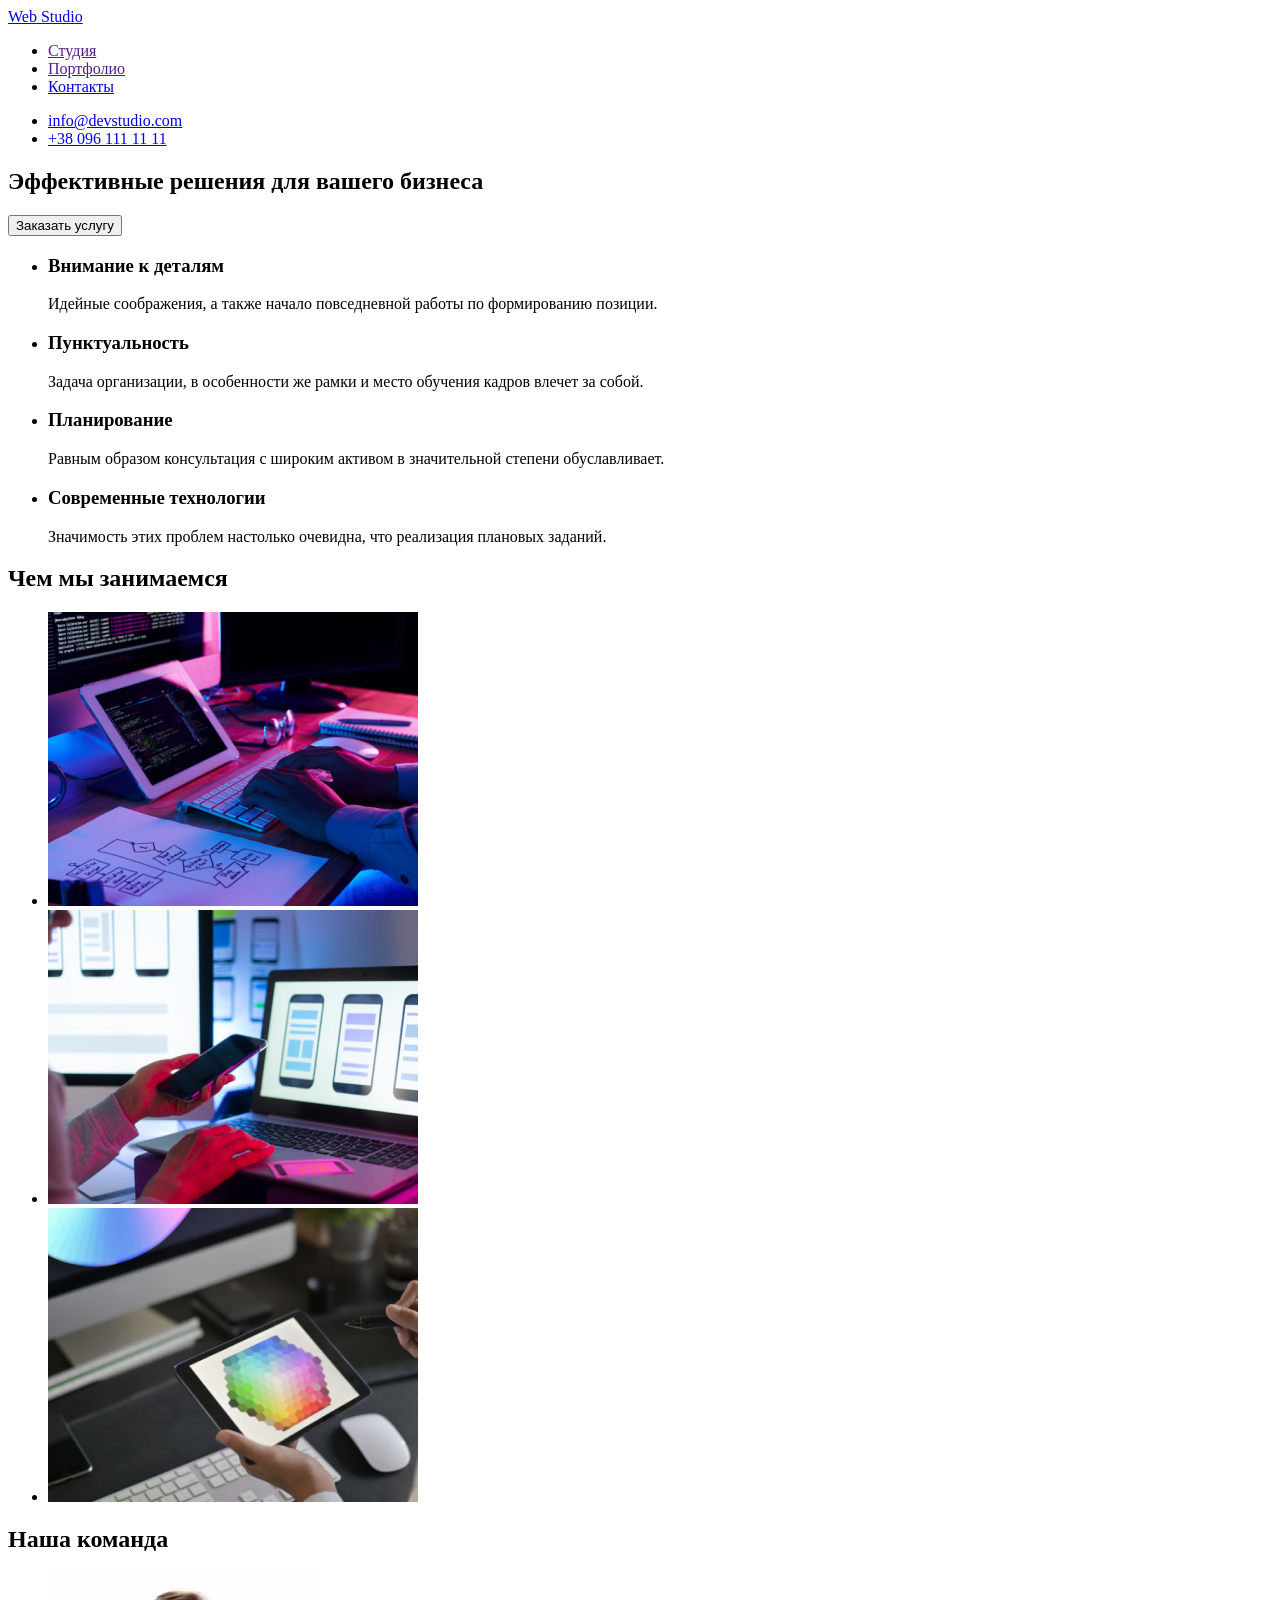
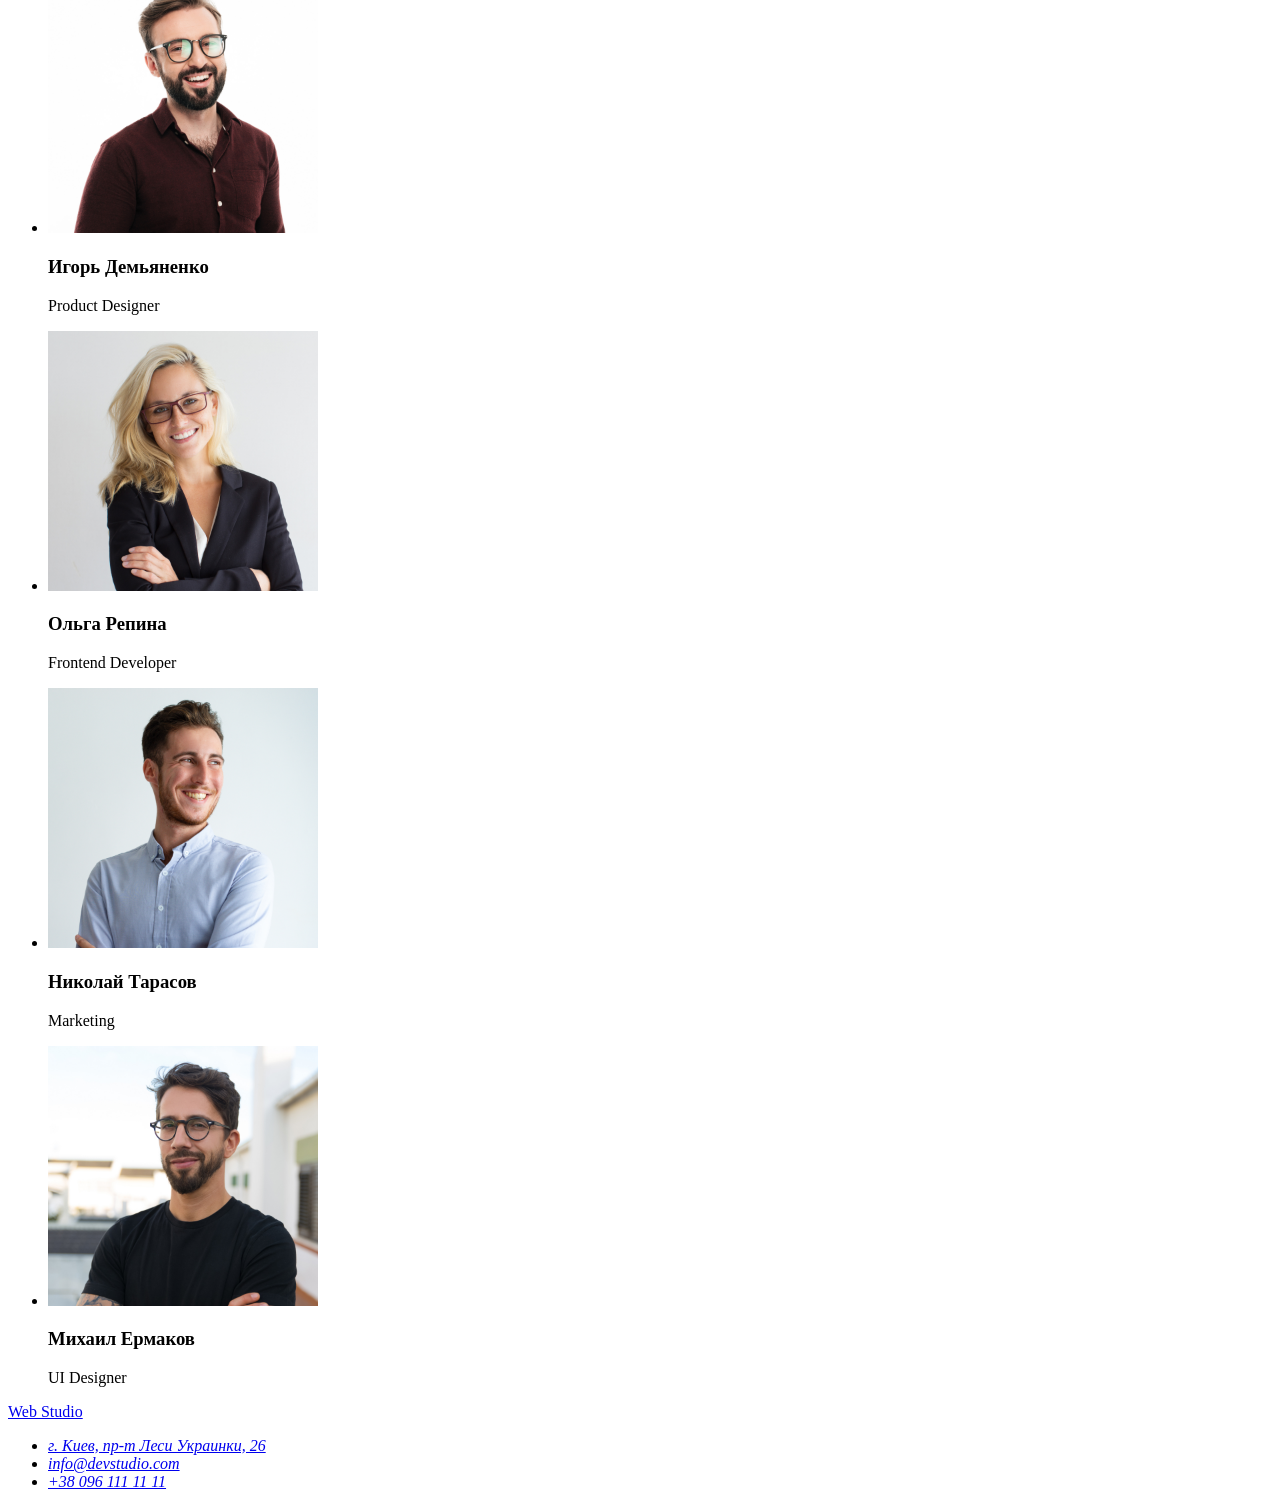
==== index.html @ 14803bd7 "копия дз 1" ====
<!DOCTYPE html>
<html lang="ru">
  <head>
    <meta charset="UTF-8" />
    <meta name="viewport" content="width=device-width, initial-scale=1.0" />
    <title>Web Studio - Портфолио</title>
  </head>

  <body>
    <header>
      <nav>
        <a href="/">Web Studio</a>
        <ul>
          <li><a href="">Студия</a></li>
          <li><a href="">Портфолио</a></li>
          <li><a href="#contacts">Контакты</a></li>
        </ul>
      </nav>
      <ul>
        <li>
          <a href="mailto:info@devstudio.com">info@devstudio.com</a>
        </li>
        <li>
          <a href="tel:+380961111111">+38 096 111 11 11</a>
        </li>
      </ul>
    </header>

    <!-- Hero -->
    <section>
      <h1>Эффективные решения для вашего бизнеса</h1>
      <button type="button">Заказать услугу</button>
    </section>

    <main>
      <!-- Особенности -->
      <section>
        <h2 hidden>Наши особенности</h2>
        <ul>
          <li>
            <h3>Внимание к деталям</h3>
            <p>
              Идейные соображения, а также начало повседневной работы по
              формированию позиции.
            </p>
          </li>
          <li>
            <h3>Пунктуальность</h3>
            <p>
              Задача организации, в особенности же рамки и место обучения кадров
              влечет за собой.
            </p>
          </li>
          <li>
            <h3>Планирование</h3>
            <p>
              Равным образом консультация с широким активом в значительной
              степени обуславливает.
            </p>
          </li>
          <li>
            <h3>Современные технологии</h3>
            <p>
              Значимость этих проблем настолько очевидна, что реализация
              плановых заданий.
            </p>
          </li>
        </ul>
      </section>

      <!-- Чем мы занимаемся -->
      <section>
        <h2>Чем мы занимаемся</h2>
        <ul>
          <li>
            <img
              src="./images/doing-1.jpg"
              alt="Десктопные приложения"
              width="370"
            />
          </li>
          <li>
            <img
              src="./images/doing-2.jpg"
              alt="Мобильные приложения"
              width="370"
            />
          </li>
          <li>
            <img
              src="./images/doing-3.jpg"
              alt="Дизайнерские решения"
              width="370"
            />
          </li>
        </ul>
      </section>

      <!-- Наша команда -->
      <section>
        <h2>Наша команда</h2>
        <ul>
          <li>
            <img src="./images/team-1.jpg" alt="Игорь Демьяненко" width="270" />
            <h3>Игорь Демьяненко</h3>
            <p lang="en">Product Designer</p>
          </li>
          <li>
            <img src="./images/team-2.jpg" alt="Ольга Репина" width="270" />
            <h3>Ольга Репина</h3>
            <p lang="en">Frontend Developer</p>
          </li>
          <li>
            <img src="./images/team-3.jpg" alt="Николай Тарасов" width="270" />
            <h3>Николай Тарасов</h3>
            <p lang="en">Marketing</p>
          </li>
          <li>
            <img src="./images/team-4.jpg" alt="Михаил Ермаков" width="270" />
            <h3>Михаил Ермаков</h3>
            <p lang="en">UI Designer</p>
          </li>
        </ul>
      </section>
    </main>
    <footer>
      <a href="/">Web Studio</a>
      <address>
        <ul id="contacts">
          <li>
            <a
              href="https://goo.gl/maps/qBE7ooubw7qFrzVp9"
              target="_blank"
              rel="nofollow noreferrer"
              >г. Киев, пр-т Леси Украинки, 26</a
            >
          </li>
          <li><a href="mailto:info@devstudio.com">info@devstudio.com</a></li>
          <li><a href="tel:+380961111111">+38 096 111 11 11</a></li>
        </ul>
      </address>
    </footer>
  </body>
</html>
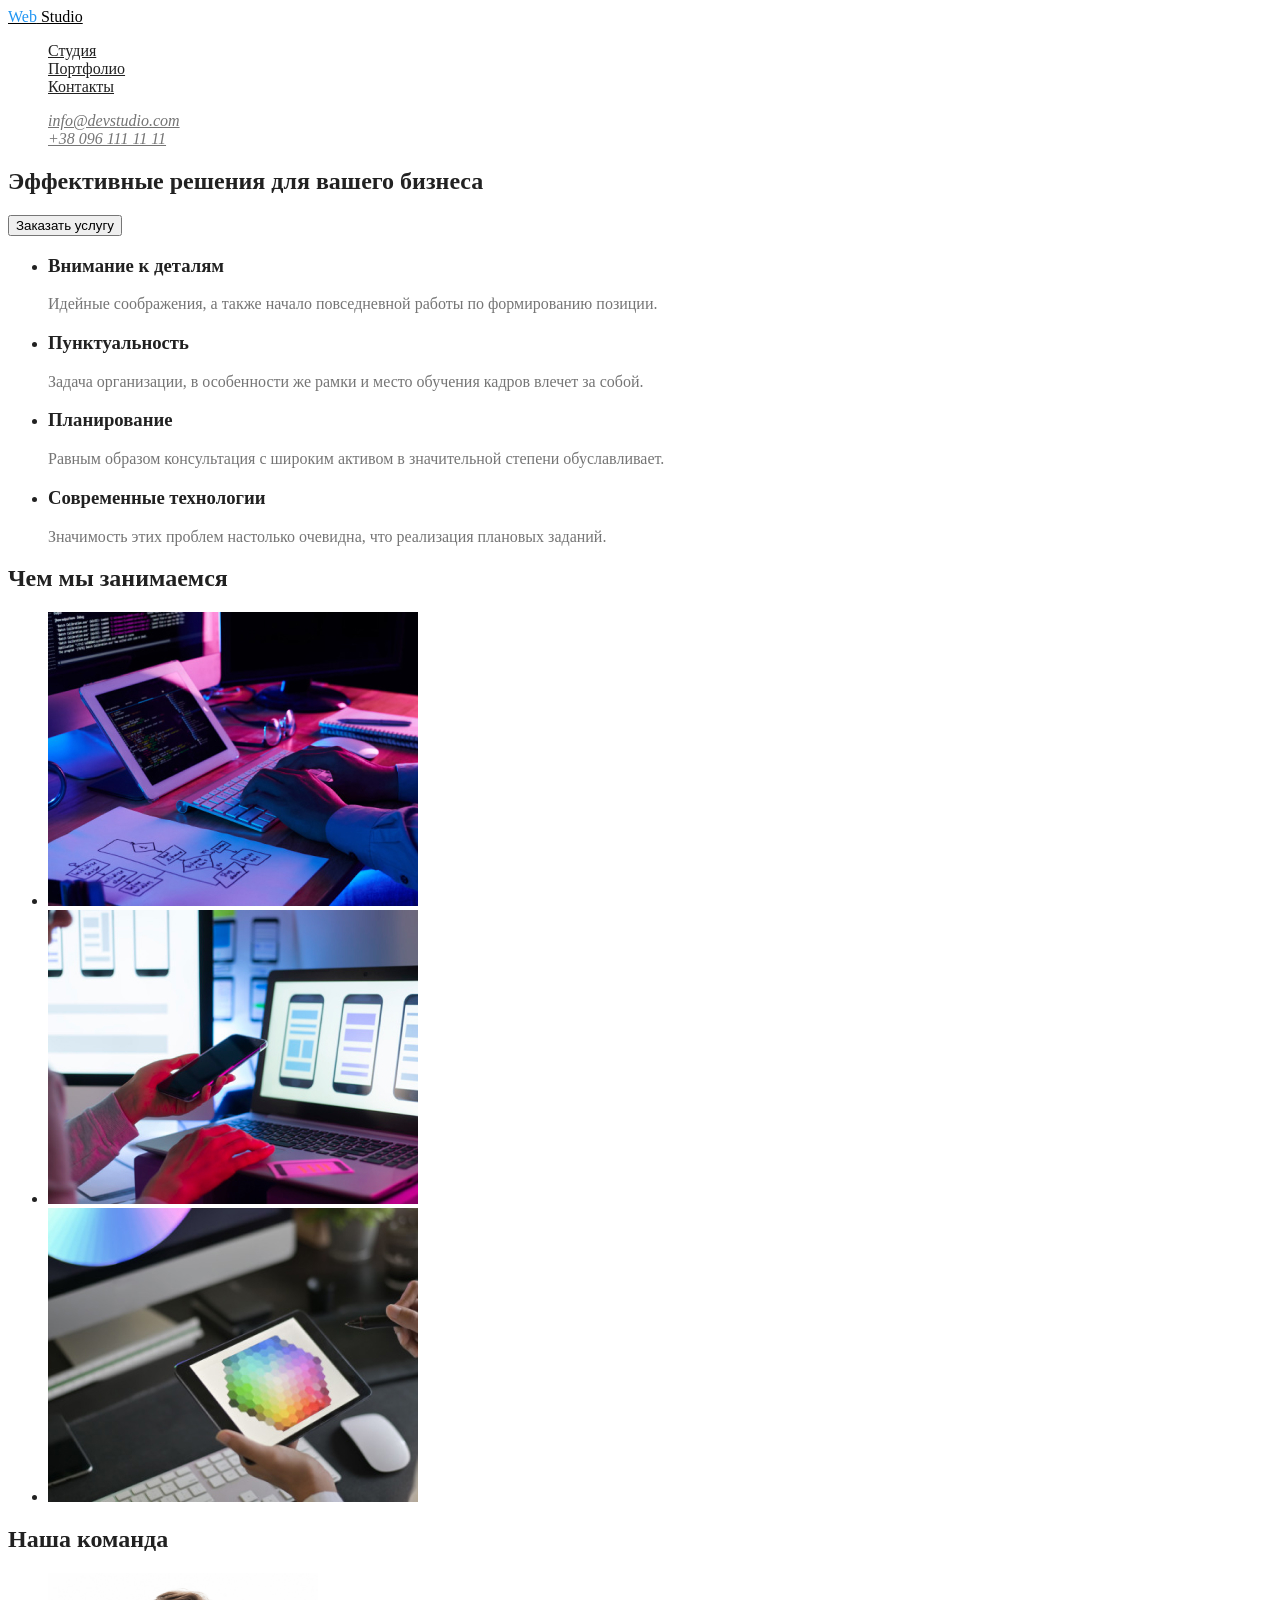
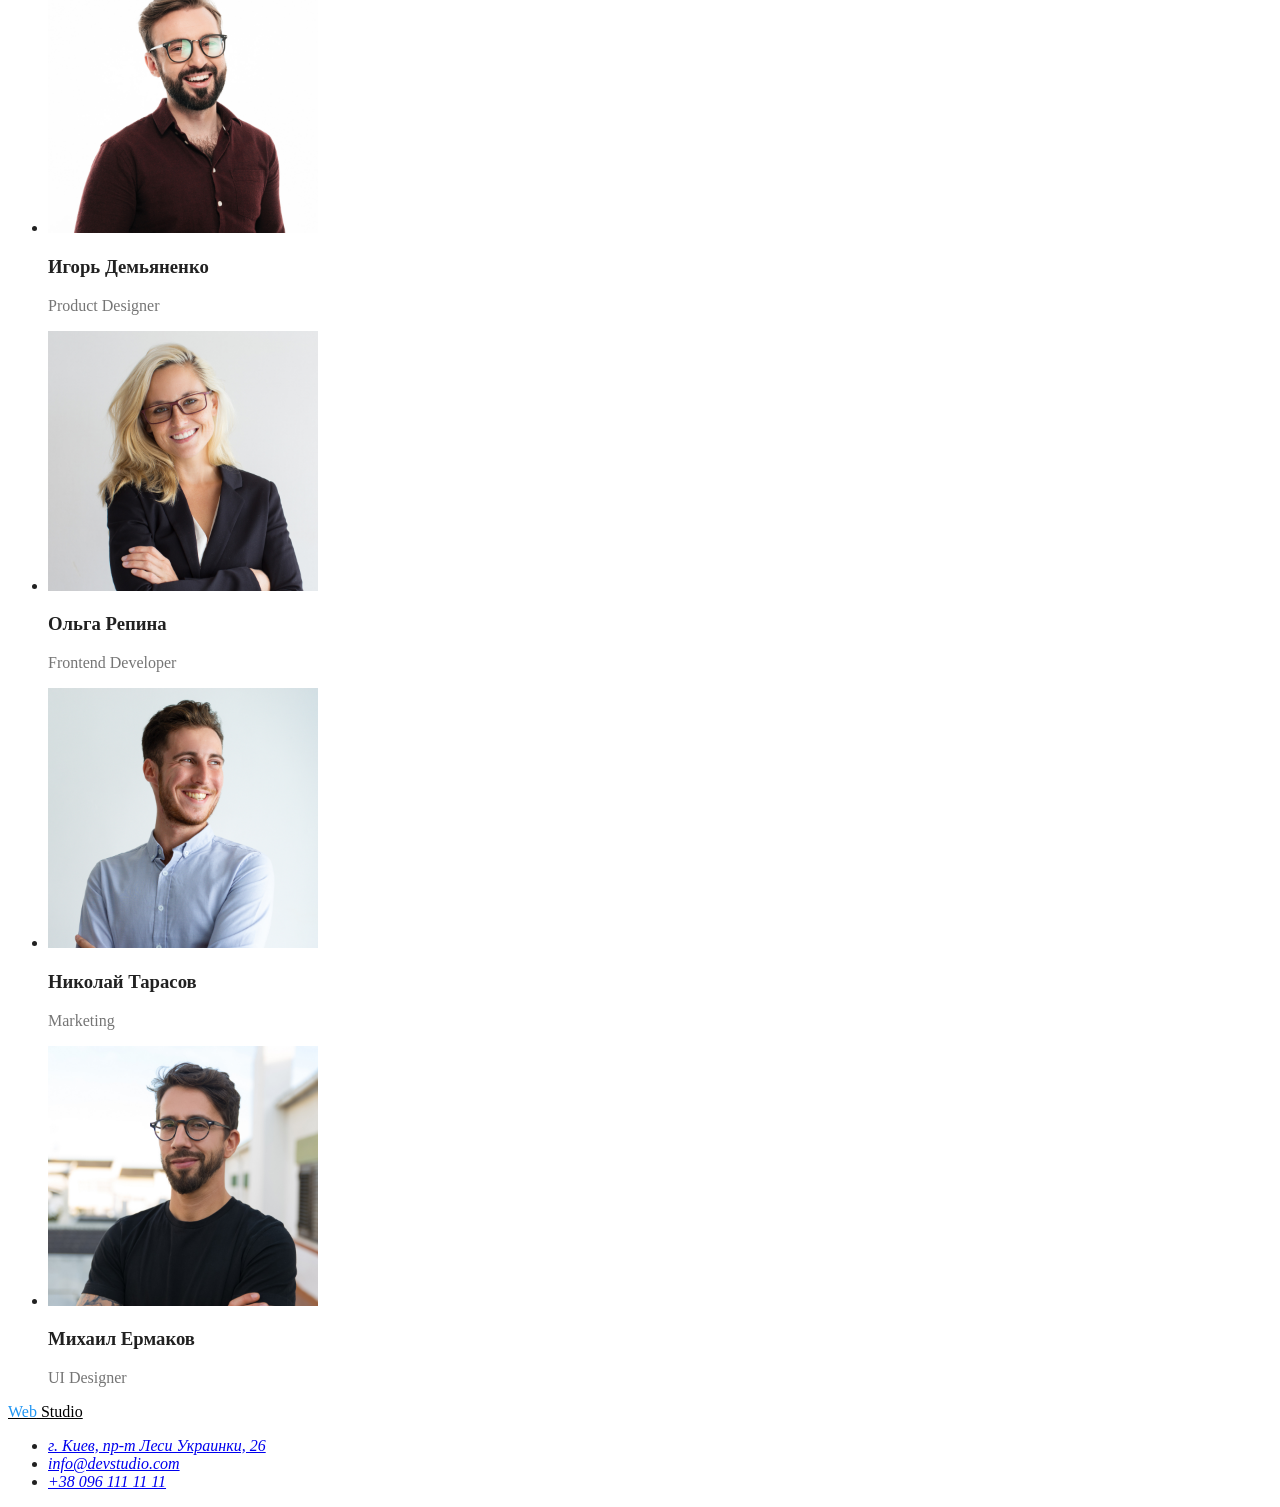
==== commit 93bc1ee7: "добавил изображения, стили, стилизовал цвета" ====
--- a/index.html
+++ b/index.html
@@ -4,26 +4,29 @@
     <meta charset="UTF-8" />
     <meta name="viewport" content="width=device-width, initial-scale=1.0" />
     <title>Web Studio - Портфолио</title>
+    <link rel="stylesheet" href="./css/styles.css">
   </head>
 
   <body>
     <header>
-      <nav>
-        <a href="/">Web Studio</a>
-        <ul>
-          <li><a href="">Студия</a></li>
-          <li><a href="">Портфолио</a></li>
-          <li><a href="#contacts">Контакты</a></li>
+      <nav class="site-nav">
+        <a href="./index.html" class="logo-link"><span>Web</span> Studio</a>
+        <ul class="site-nav-list list">
+          <li><a href="./index.html" class="link">Студия</a></li>
+          <li><a href="./portfolio.html" class="link">Портфолио</a></li>
+          <li><a href="#contacts" class="link">Контакты</a></li>
         </ul>
       </nav>
-      <ul>
-        <li>
-          <a href="mailto:info@devstudio.com">info@devstudio.com</a>
-        </li>
-        <li>
-          <a href="tel:+380961111111">+38 096 111 11 11</a>
-        </li>
-      </ul>
+      <address class="addr-nav">
+        <ul class="addr-nav-list list">
+          <li>
+            <a href="mailto:info@devstudio.com" class="link">info@devstudio.com</a>
+          </li>
+          <li>
+            <a href="tel:+380961111111" class="link">+38 096 111 11 11</a>
+          </li>
+        </ul>
+      </address>
     </header>
 
     <!-- Hero -->
@@ -39,28 +42,28 @@
         <ul>
           <li>
             <h3>Внимание к деталям</h3>
-            <p>
+            <p class="item-text">
               Идейные соображения, а также начало повседневной работы по
               формированию позиции.
             </p>
           </li>
           <li>
             <h3>Пунктуальность</h3>
-            <p>
+            <p class="item-text">
               Задача организации, в особенности же рамки и место обучения кадров
               влечет за собой.
             </p>
           </li>
           <li>
             <h3>Планирование</h3>
-            <p>
+            <p class="item-text">
               Равным образом консультация с широким активом в значительной
               степени обуславливает.
             </p>
           </li>
           <li>
             <h3>Современные технологии</h3>
-            <p>
+            <p class="item-text">
               Значимость этих проблем настолько очевидна, что реализация
               плановых заданий.
             </p>
@@ -103,28 +106,28 @@
           <li>
             <img src="./images/team-1.jpg" alt="Игорь Демьяненко" width="270" />
             <h3>Игорь Демьяненко</h3>
-            <p lang="en">Product Designer</p>
+            <p lang="en" class="item-text">Product Designer</p>
           </li>
           <li>
             <img src="./images/team-2.jpg" alt="Ольга Репина" width="270" />
             <h3>Ольга Репина</h3>
-            <p lang="en">Frontend Developer</p>
+            <p lang="en" class="item-text">Frontend Developer</p>
           </li>
           <li>
             <img src="./images/team-3.jpg" alt="Николай Тарасов" width="270" />
             <h3>Николай Тарасов</h3>
-            <p lang="en">Marketing</p>
+            <p lang="en" class="item-text">Marketing</p>
           </li>
           <li>
             <img src="./images/team-4.jpg" alt="Михаил Ермаков" width="270" />
             <h3>Михаил Ермаков</h3>
-            <p lang="en">UI Designer</p>
+            <p lang="en" class="item-text">UI Designer</p>
           </li>
         </ul>
       </section>
     </main>
-    <footer>
-      <a href="/">Web Studio</a>
+    <footer class="footer">
+      <a href="./index.html" class="logo-link"><span>Web</span> Studio</a>
       <address>
         <ul id="contacts">
           <li>
--- a/css/styles.css
+++ b/css/styles.css
@@ -0,0 +1,42 @@
+body {
+  color: #212121;
+  background-color: #ffffff;
+}
+
+.list {
+  list-style: none;
+}
+
+.logo-link {
+  color: #000000;
+}
+
+.logo-link > span {
+  color: #2196f3;
+}
+
+.site-nav-list .link {
+  color: #212121;
+}
+
+.addr-nav-list .link {
+  color: #757575;
+}
+
+.site-nav-list .link:hover,
+.site-nav-list .link:focus,
+.addr-nav-list .link:hover,
+.addr-nav-list .link:focus {
+  color: #2196f3;
+}
+
+.item-text {
+  color: #757575;
+}
+
+/* primary color: #212121; */
+/* secondary color: #757575; */
+/* hover color: #2196F3; */
+/* body background-color: #ffffff */
+/* footer, hero background-color: #2F303A; */
+/* team, button background: #F5F4FA; */
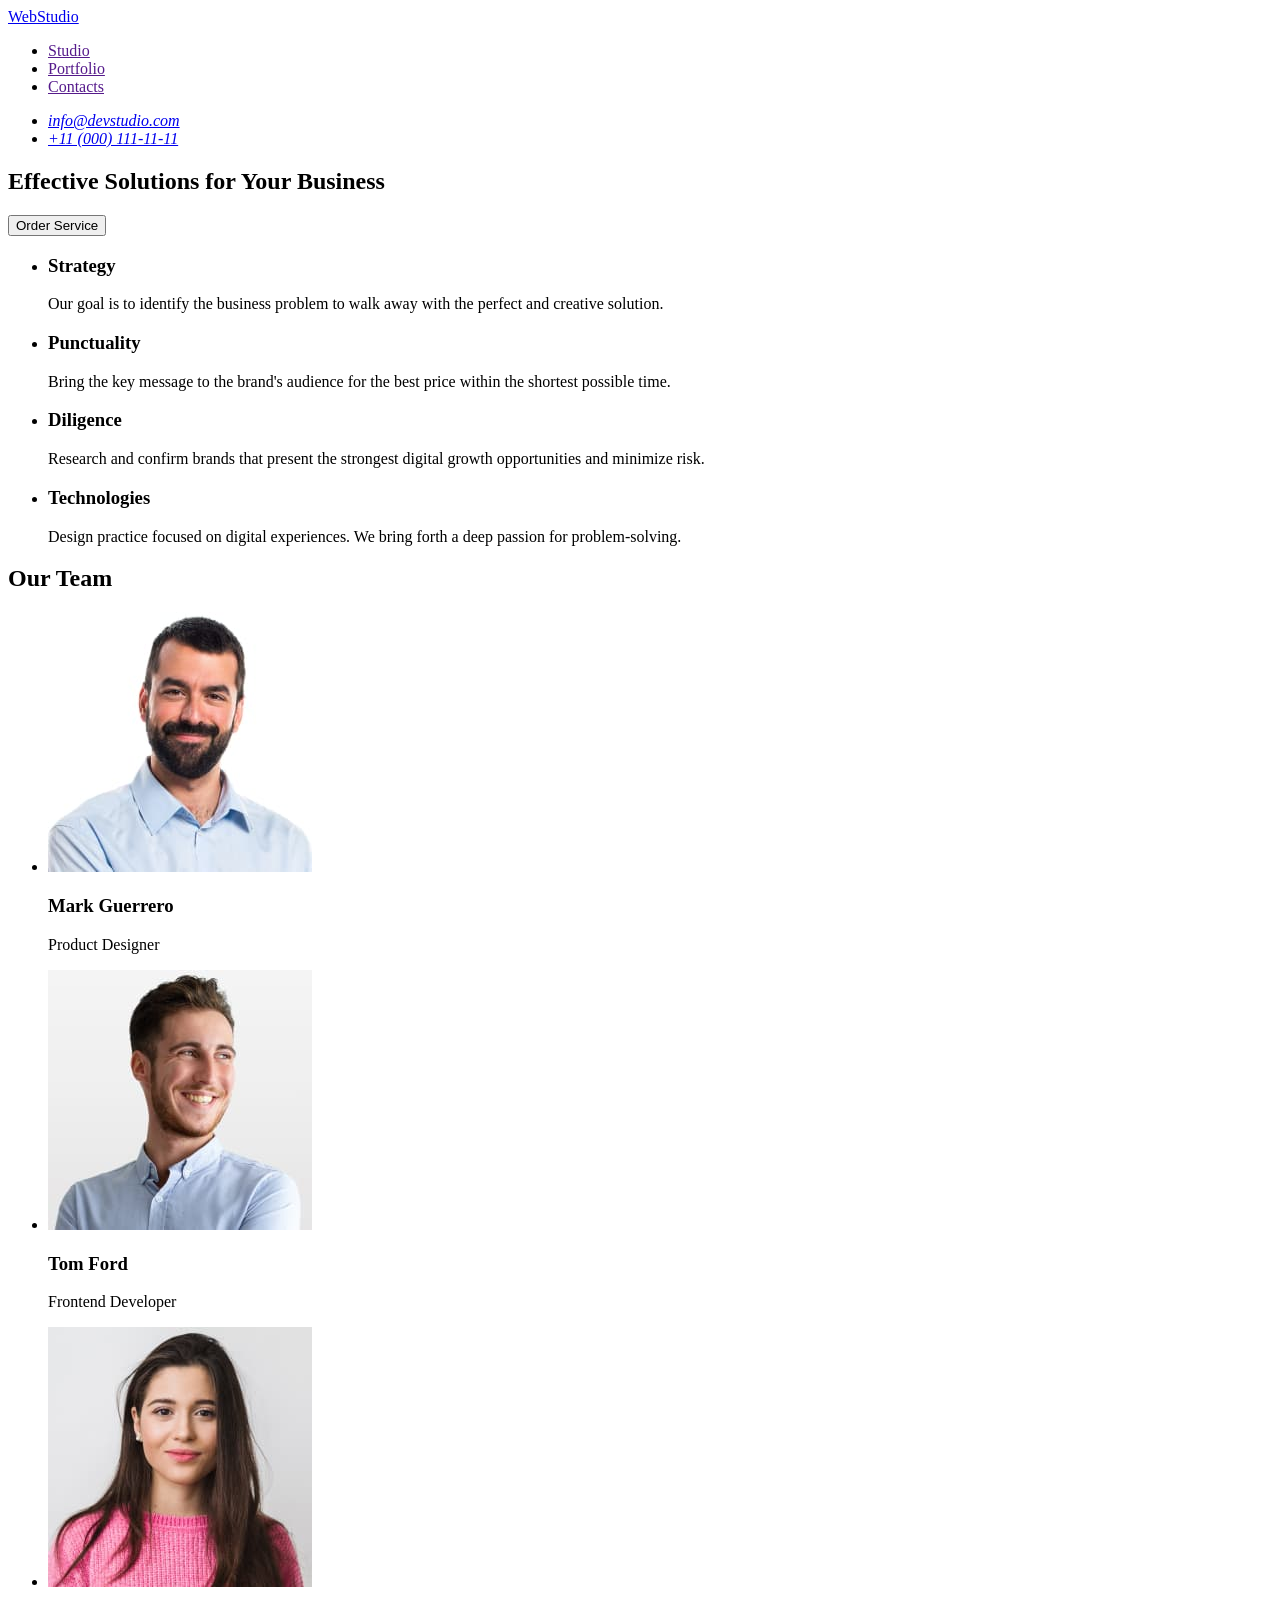
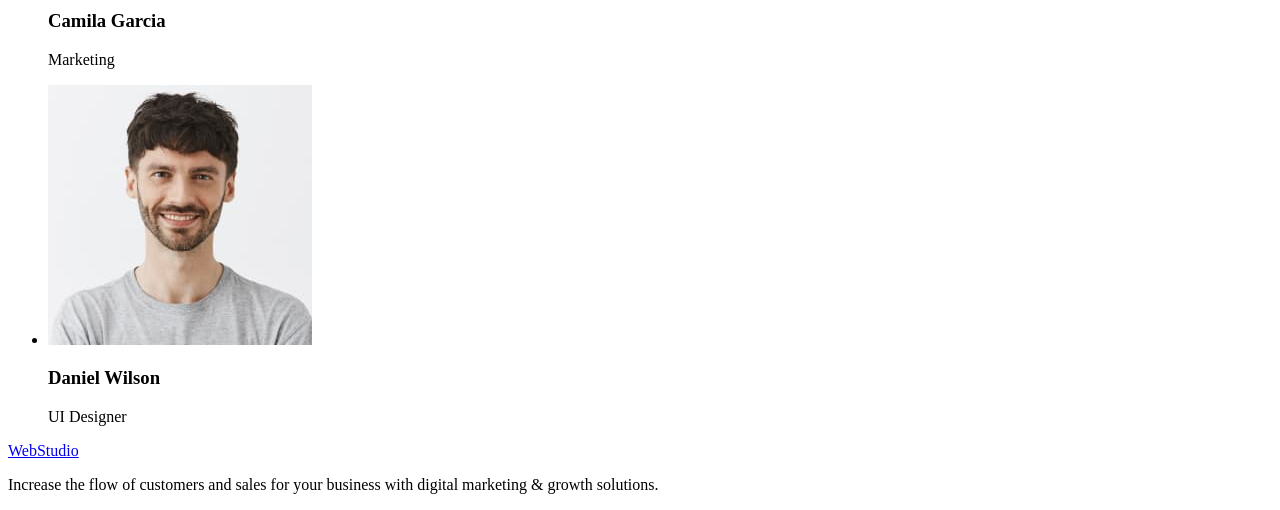
==== commit 85e23f9f: "Initial commit" ====
--- a/index.html
+++ b/index.html
@@ -1,147 +1,129 @@
 <!DOCTYPE html>
-<html lang="ru">
+<html lang="en">
   <head>
     <meta charset="UTF-8" />
+    <meta http-equiv="X-UA-Compatible" content="IE=edge" />
     <meta name="viewport" content="width=device-width, initial-scale=1.0" />
-    <title>Web Studio - Портфолио</title>
-    <link rel="stylesheet" href="./css/styles.css">
+    <title>Document</title>
   </head>
-
   <body>
+    <!-- HEADER -->
     <header>
-      <nav class="site-nav">
-        <a href="./index.html" class="logo-link"><span>Web</span> Studio</a>
-        <ul class="site-nav-list list">
-          <li><a href="./index.html" class="link">Студия</a></li>
-          <li><a href="./portfolio.html" class="link">Портфолио</a></li>
-          <li><a href="#contacts" class="link">Контакты</a></li>
+      <nav>
+        <a href="./index.html">WebStudio</a>
+        <ul>
+          <li>
+            <a href="">Studio</a>
+          </li>
+          <li>
+            <a href="">Portfolio</a>
+          </li>
+          <li>
+            <a href="">Contacts</a>
+          </li>
         </ul>
       </nav>
-      <address class="addr-nav">
-        <ul class="addr-nav-list list">
-          <li>
-            <a href="mailto:info@devstudio.com" class="link">info@devstudio.com</a>
-          </li>
-          <li>
-            <a href="tel:+380961111111" class="link">+38 096 111 11 11</a>
-          </li>
+      <address>
+        <ul>
+          <li><a href="mailto:info@devstudio.com">info@devstudio.com</a></li>
+          <li><a href="tel:+110001111111">+11 (000) 111-11-11</a></li>
         </ul>
       </address>
     </header>
-
-    <!-- Hero -->
-    <section>
-      <h1>Эффективные решения для вашего бизнеса</h1>
-      <button type="button">Заказать услугу</button>
-    </section>
-
+    <!-- MAIN -->
     <main>
-      <!-- Особенности -->
-      <section>
-        <h2 hidden>Наши особенности</h2>
+      <!-- Hero section  -->
+      <section class="hero">
+        <h1>Effective Solutions for Your Business</h1>
+        <button type="button">Order Service</button>
+      </section>
+      <!--   Features section  -->
+      <section class="features">
+        <h2 style="display: none">Our Features</h2>
         <ul>
           <li>
-            <h3>Внимание к деталям</h3>
-            <p class="item-text">
-              Идейные соображения, а также начало повседневной работы по
-              формированию позиции.
+            <h3>Strategy</h3>
+            <p>
+              Our goal is to identify the business problem to walk away with the
+              perfect and creative solution.
             </p>
           </li>
           <li>
-            <h3>Пунктуальность</h3>
-            <p class="item-text">
-              Задача организации, в особенности же рамки и место обучения кадров
-              влечет за собой.
+            <h3>Punctuality</h3>
+            <p>
+              Bring the key message to the brand's audience for the best price
+              within the shortest possible time.
             </p>
           </li>
           <li>
-            <h3>Планирование</h3>
-            <p class="item-text">
-              Равным образом консультация с широким активом в значительной
-              степени обуславливает.
+            <h3>Diligence</h3>
+            <p>
+              Research and confirm brands that present the strongest digital
+              growth opportunities and minimize risk.
             </p>
           </li>
           <li>
-            <h3>Современные технологии</h3>
-            <p class="item-text">
-              Значимость этих проблем настолько очевидна, что реализация
-              плановых заданий.
+            <h3>Technologies</h3>
+            <p>
+              Design practice focused on digital experiences. We bring forth a
+              deep passion for problem-solving.
             </p>
           </li>
         </ul>
       </section>
-
-      <!-- Чем мы занимаемся -->
-      <section>
-        <h2>Чем мы занимаемся</h2>
+      <!--  Our team section -->
+      <section class="team">
+        <h2>Our Team</h2>
         <ul>
           <li>
             <img
-              src="./images/doing-1.jpg"
-              alt="Десктопные приложения"
-              width="370"
+              src="./images/mark.jpg"
+              alt="Mark Guerrero photo"
+              width="264"
+              height="260"
             />
+            <h3>Mark Guerrero</h3>
+            <p>Product Designer</p>
           </li>
           <li>
             <img
-              src="./images/doing-2.jpg"
-              alt="Мобильные приложения"
-              width="370"
+              src="./images/tom.jpg"
+              alt="Tom Ford photo"
+              width="264"
+              height="260"
             />
+            <h3>Tom Ford</h3>
+            <p>Frontend Developer</p>
           </li>
           <li>
             <img
-              src="./images/doing-3.jpg"
-              alt="Дизайнерские решения"
-              width="370"
+              src="./images/camila.jpg"
+              alt="Camila Garcia photo"
+              width="264"
+              height="260"
             />
-          </li>
-        </ul>
-      </section>
-
-      <!-- Наша команда -->
-      <section>
-        <h2>Наша команда</h2>
-        <ul>
-          <li>
-            <img src="./images/team-1.jpg" alt="Игорь Демьяненко" width="270" />
-            <h3>Игорь Демьяненко</h3>
-            <p lang="en" class="item-text">Product Designer</p>
+            <h3>Camila Garcia</h3>
+            <p>Marketing</p>
           </li>
           <li>
-            <img src="./images/team-2.jpg" alt="Ольга Репина" width="270" />
-            <h3>Ольга Репина</h3>
-            <p lang="en" class="item-text">Frontend Developer</p>
-          </li>
-          <li>
-            <img src="./images/team-3.jpg" alt="Николай Тарасов" width="270" />
-            <h3>Николай Тарасов</h3>
-            <p lang="en" class="item-text">Marketing</p>
-          </li>
-          <li>
-            <img src="./images/team-4.jpg" alt="Михаил Ермаков" width="270" />
-            <h3>Михаил Ермаков</h3>
-            <p lang="en" class="item-text">UI Designer</p>
+            <img
+              src="./images/daniel.jpg"
+              alt="Daniel Wilson photo"
+              width="264"
+              height="260"
+            />
+            <h3>Daniel Wilson</h3>
+            <p>UI Designer</p>
           </li>
         </ul>
       </section>
     </main>
-    <footer class="footer">
-      <a href="./index.html" class="logo-link"><span>Web</span> Studio</a>
-      <address>
-        <ul id="contacts">
-          <li>
-            <a
-              href="https://goo.gl/maps/qBE7ooubw7qFrzVp9"
-              target="_blank"
-              rel="nofollow noreferrer"
-              >г. Киев, пр-т Леси Украинки, 26</a
-            >
-          </li>
-          <li><a href="mailto:info@devstudio.com">info@devstudio.com</a></li>
-          <li><a href="tel:+380961111111">+38 096 111 11 11</a></li>
-        </ul>
-      </address>
+    <footer>
+      <a href="./index.html">WebStudio</a>
+      <p>
+        Increase the flow of customers and sales for your business with digital
+        marketing & growth solutions.
+      </p>
     </footer>
   </body>
 </html>
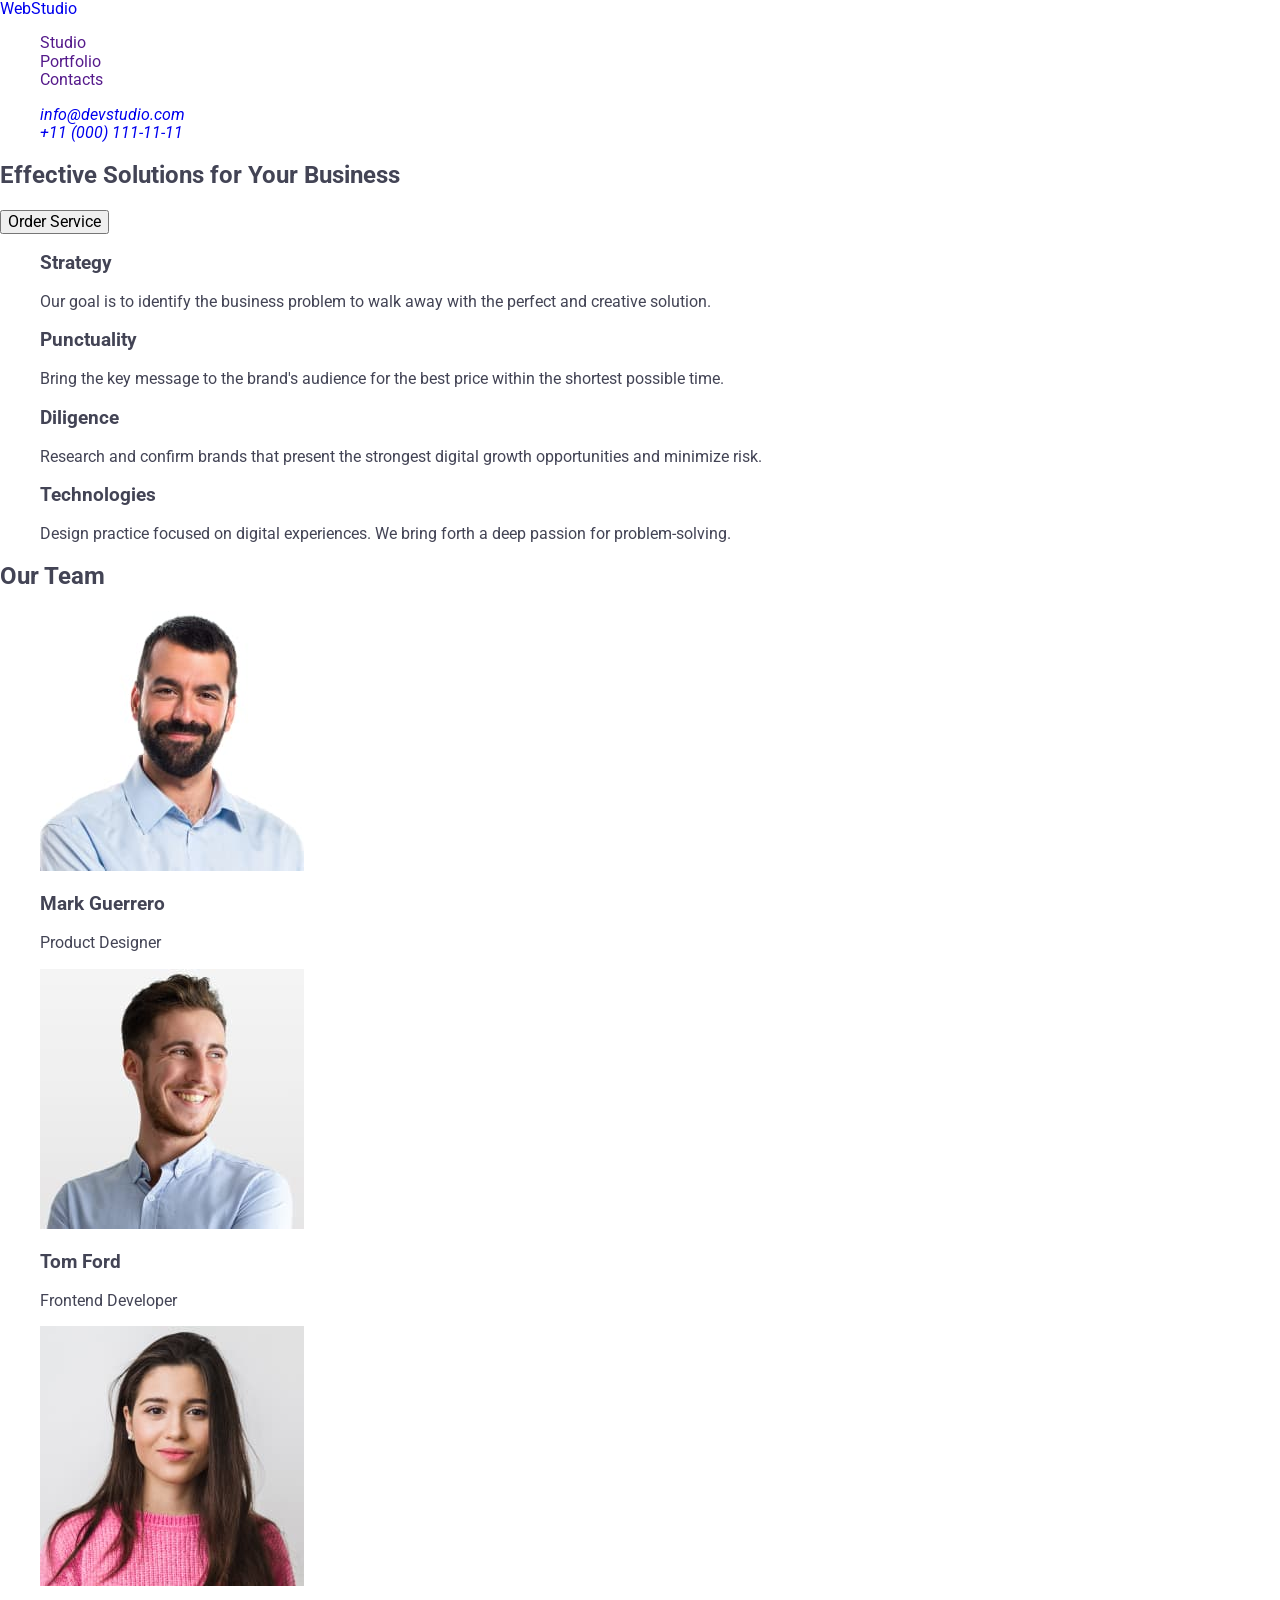
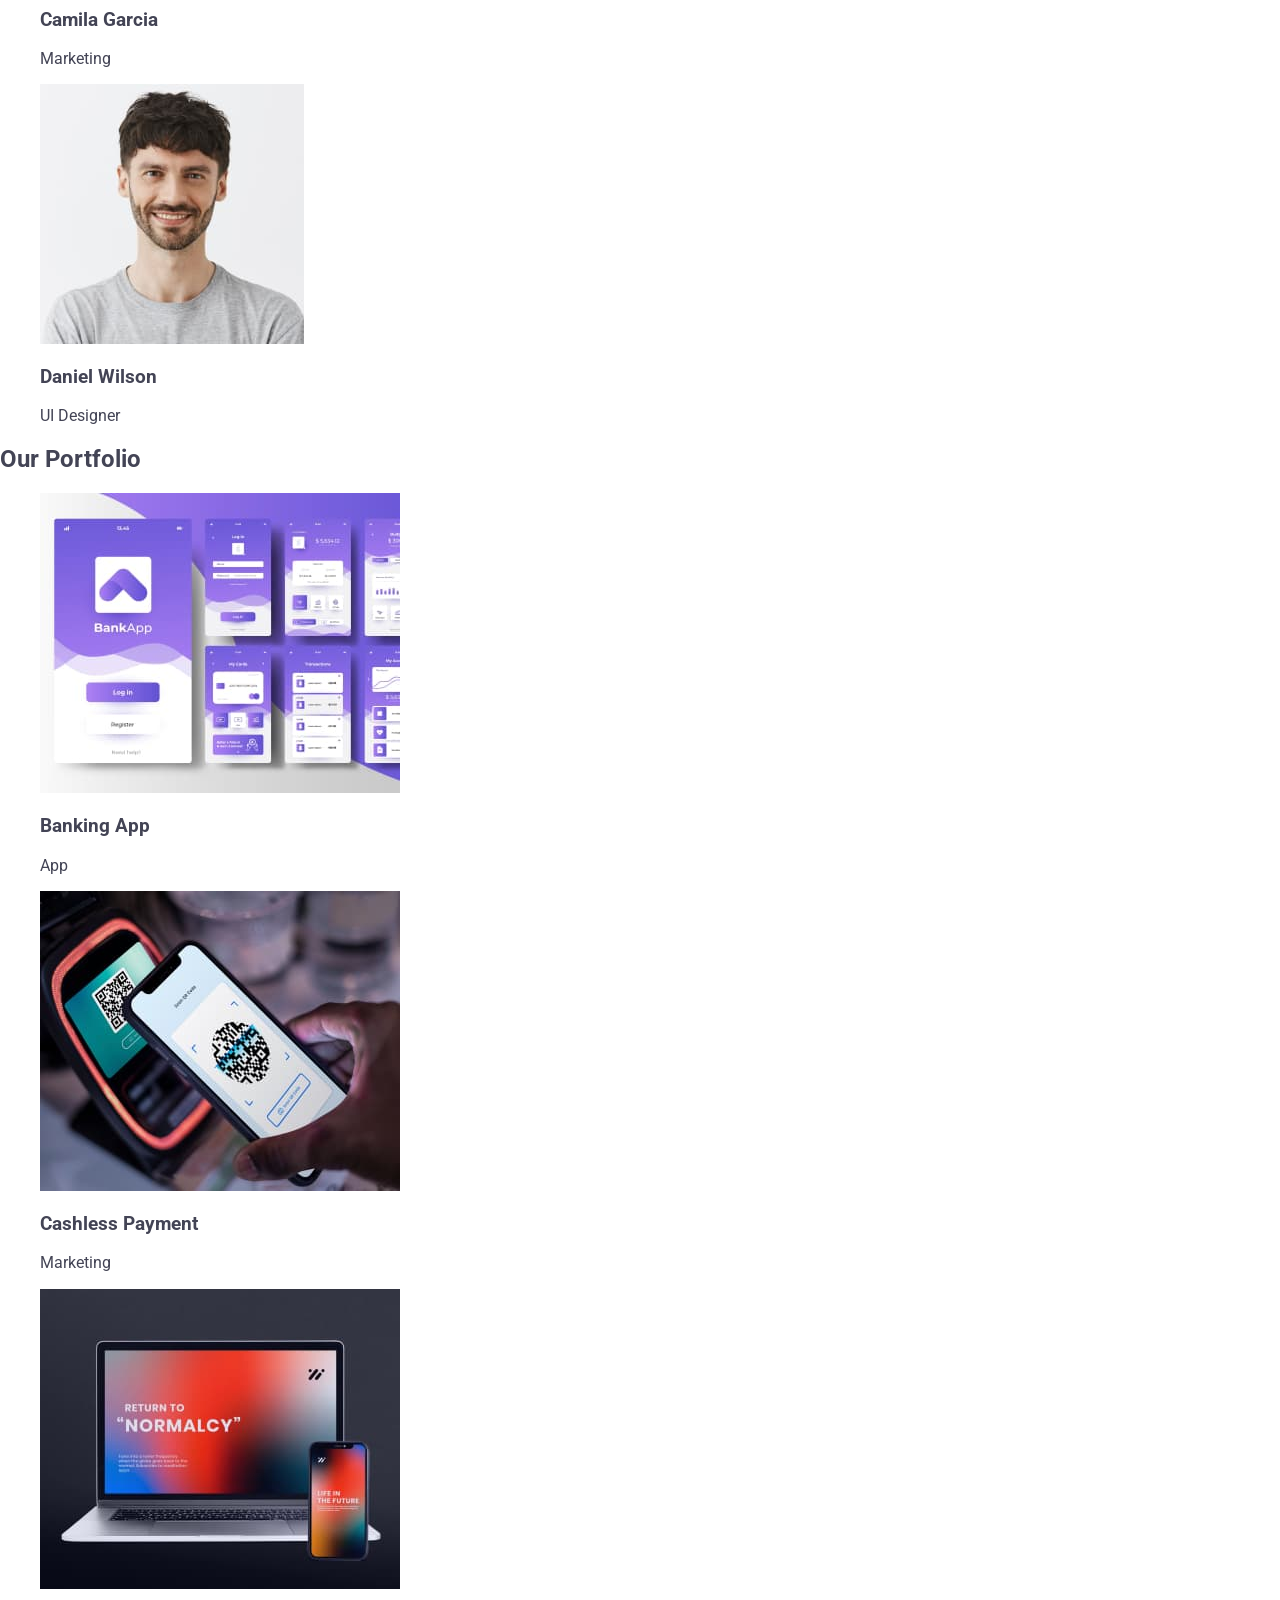
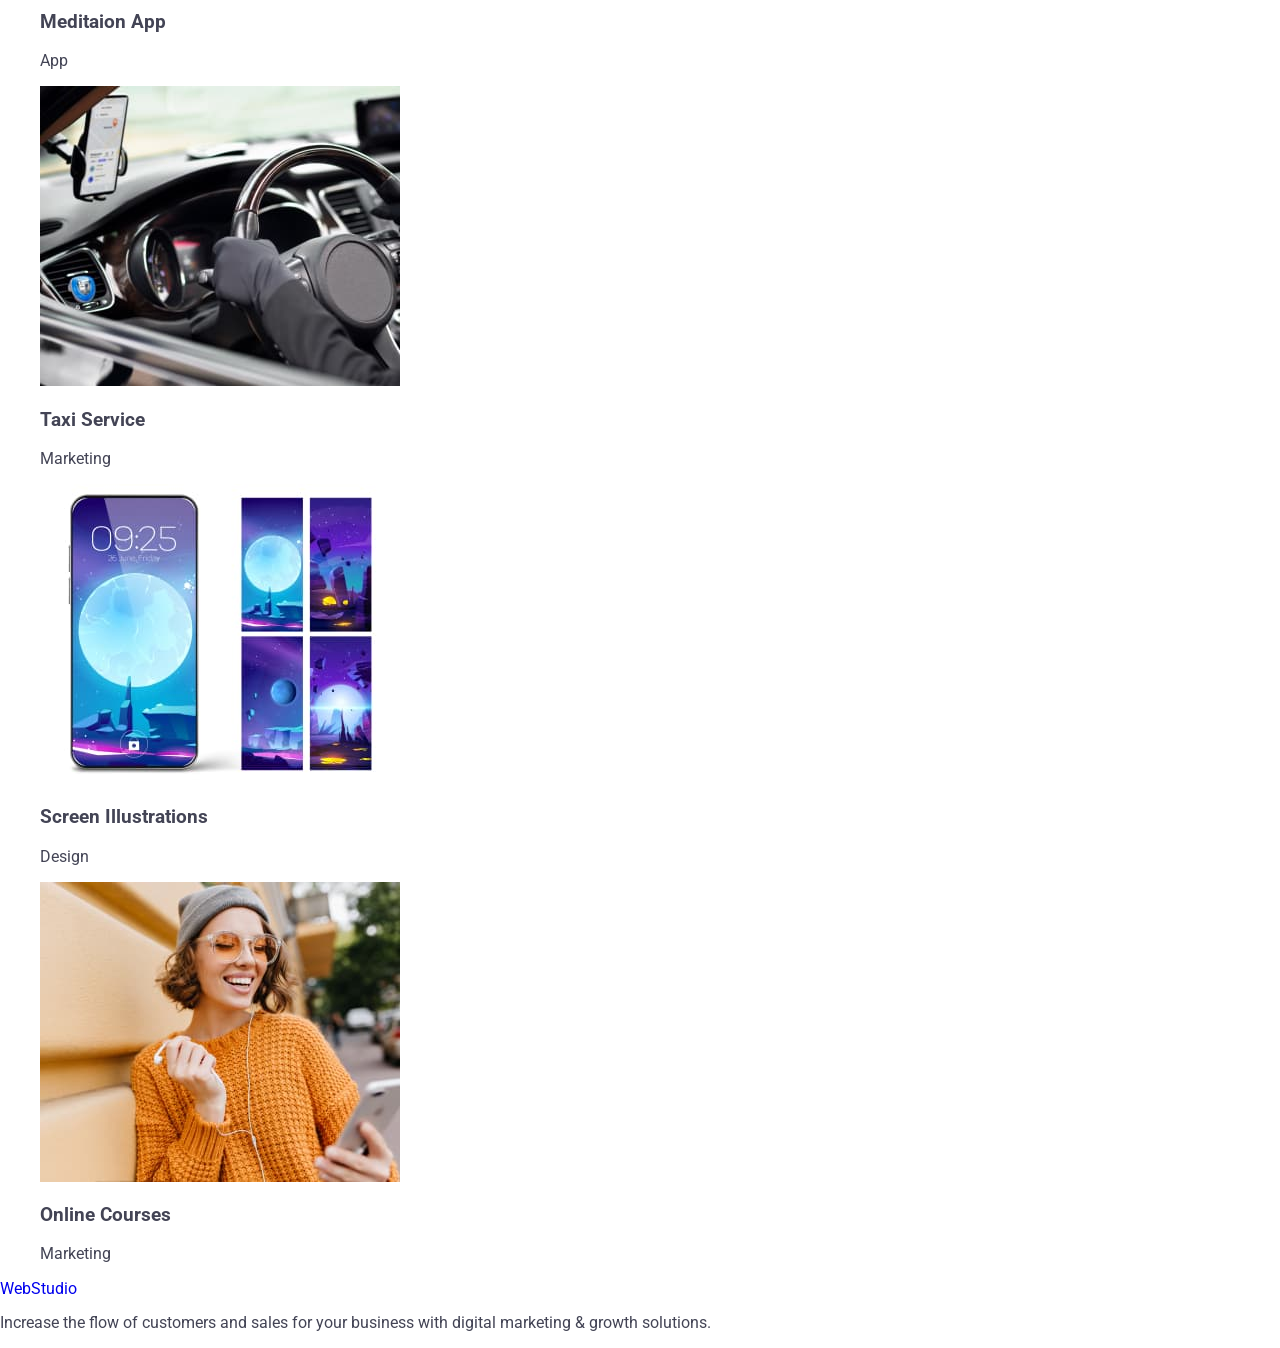
==== commit 14b4469a: "add: section Portfolio, images, styles file, fonts" ====
--- a/index.html
+++ b/index.html
@@ -4,6 +4,17 @@
     <meta charset="UTF-8" />
     <meta http-equiv="X-UA-Compatible" content="IE=edge" />
     <meta name="viewport" content="width=device-width, initial-scale=1.0" />
+    <link rel="preconnect" href="https://fonts.googleapis.com" />
+    <link rel="preconnect" href="https://fonts.gstatic.com" crossorigin />
+    <link
+      href="https://fonts.googleapis.com/css2?family=Raleway:wght@700&family=Roboto:wght@400;500;700&display=swap"
+      rel="stylesheet"
+    />
+    <link
+      rel="stylesheet"
+      href="https://cdnjs.cloudflare.com/ajax/libs/modern-normalize/2.0.0/modern-normalize.css"
+    />
+    <link href="./css/styles.css" rel="stylesheet" />
     <title>Document</title>
   </head>
   <body>
@@ -114,6 +125,72 @@
             />
             <h3>Daniel Wilson</h3>
             <p>UI Designer</p>
+          </li>
+        </ul>
+      </section>
+      <!-- Section portfolio -->
+      <section>
+        <h2>Our Portfolio</h2>
+        <ul>
+          <li>
+            <img
+              src="./images/banking-app.jpg"
+              alt="Project Banking app picture"
+              width="360"
+              height="300"
+            />
+            <h3>Banking App</h3>
+            <p>App</p>
+          </li>
+          <li>
+            <img
+              src="./images/cashless-payment.jpg"
+              alt="Project Cashless payment picture"
+              width="360"
+              height="300"
+            />
+            <h3>Cashless Payment</h3>
+            <p>Marketing</p>
+          </li>
+          <li>
+            <img
+              src="./images/meditation-app.jpg"
+              alt="Project Meditation app picture"
+              width="360"
+              height="300"
+            />
+            <h3>Meditaion App</h3>
+            <p>App</p>
+          </li>
+          <li>
+            <img
+              src="./images/taxi-service.jpg"
+              alt="Project Taxi service picture"
+              width="360"
+              height="300"
+            />
+            <h3>Taxi Service</h3>
+            <p>Marketing</p>
+          </li>
+          <li>
+            <img
+              src="./images/screen-illustrations.jpg"
+              alt="Project Screen illustrations picture"
+              width="360"
+              height="300"
+            />
+            <h3>Screen Illustrations</h3>
+            <p>Design</p>
+          </li>
+          <li>
+            <img
+              src="./images/online-courses.jpg"
+              alt="Project Online courses picture"
+              width="360"
+              height="300"
+            />
+            <h3>Online Courses</h3>
+            <p>Marketing</p>
           </li>
         </ul>
       </section>
--- a/css/styles.css
+++ b/css/styles.css
@@ -0,0 +1,15 @@
+body {
+    font-family: 'Roboto', sans-serif;
+    font-size: 16px;
+    color: #434455;
+    background-color: #fff;
+}
+
+ul {
+    list-style-type: none;
+}
+
+a {
+    text-decoration: none;
+}
+
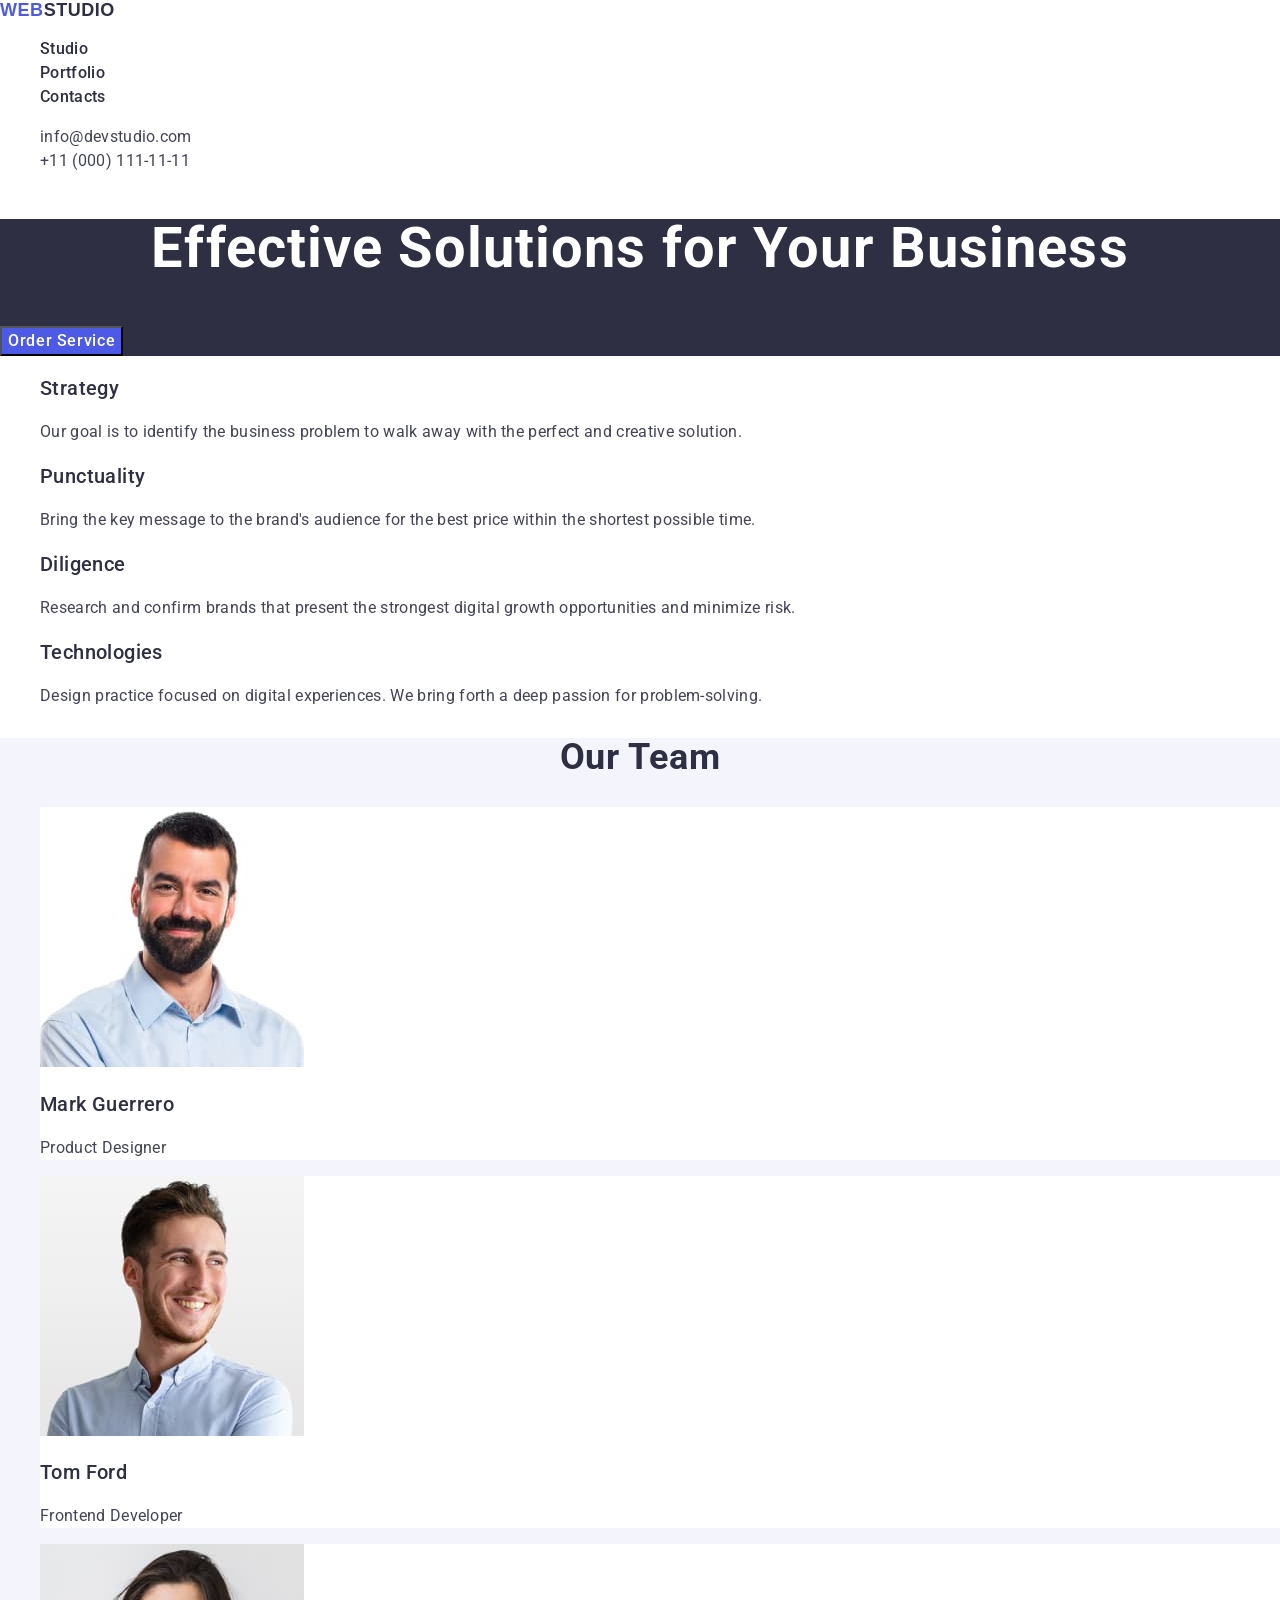
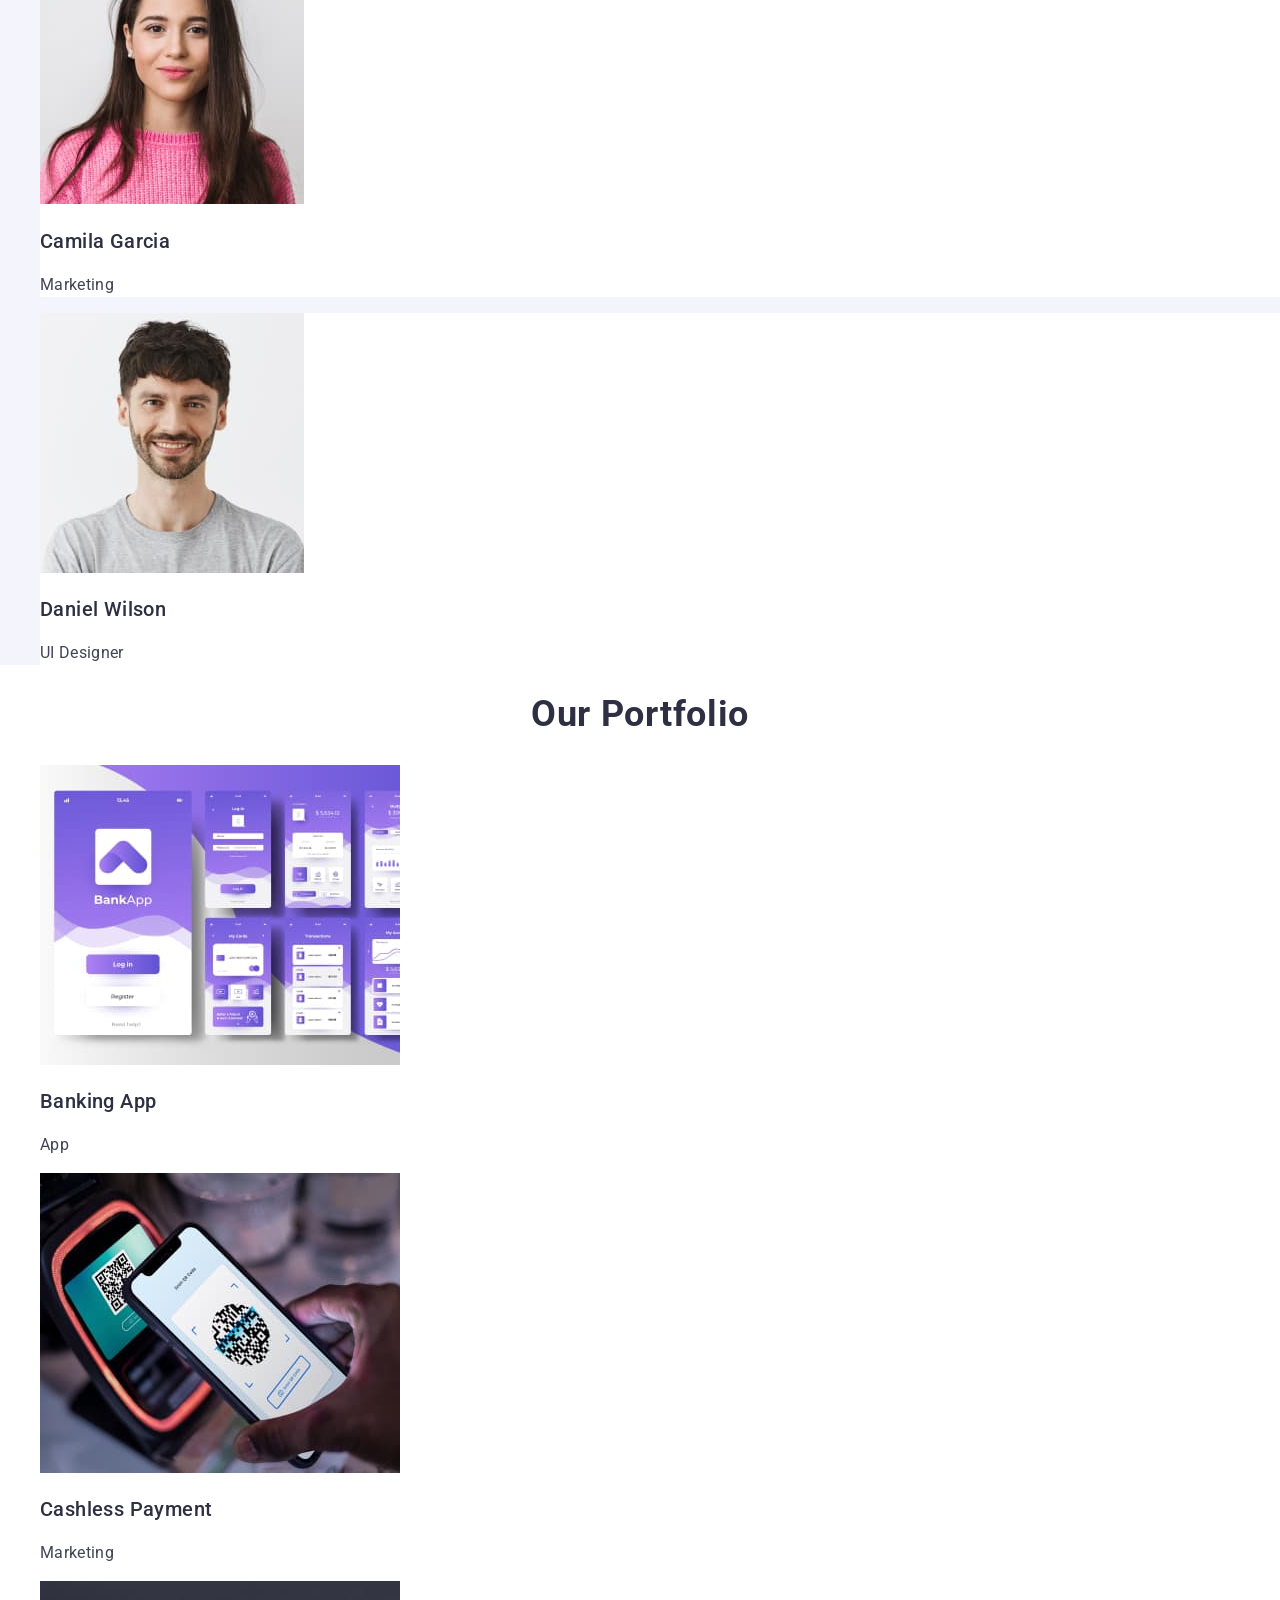
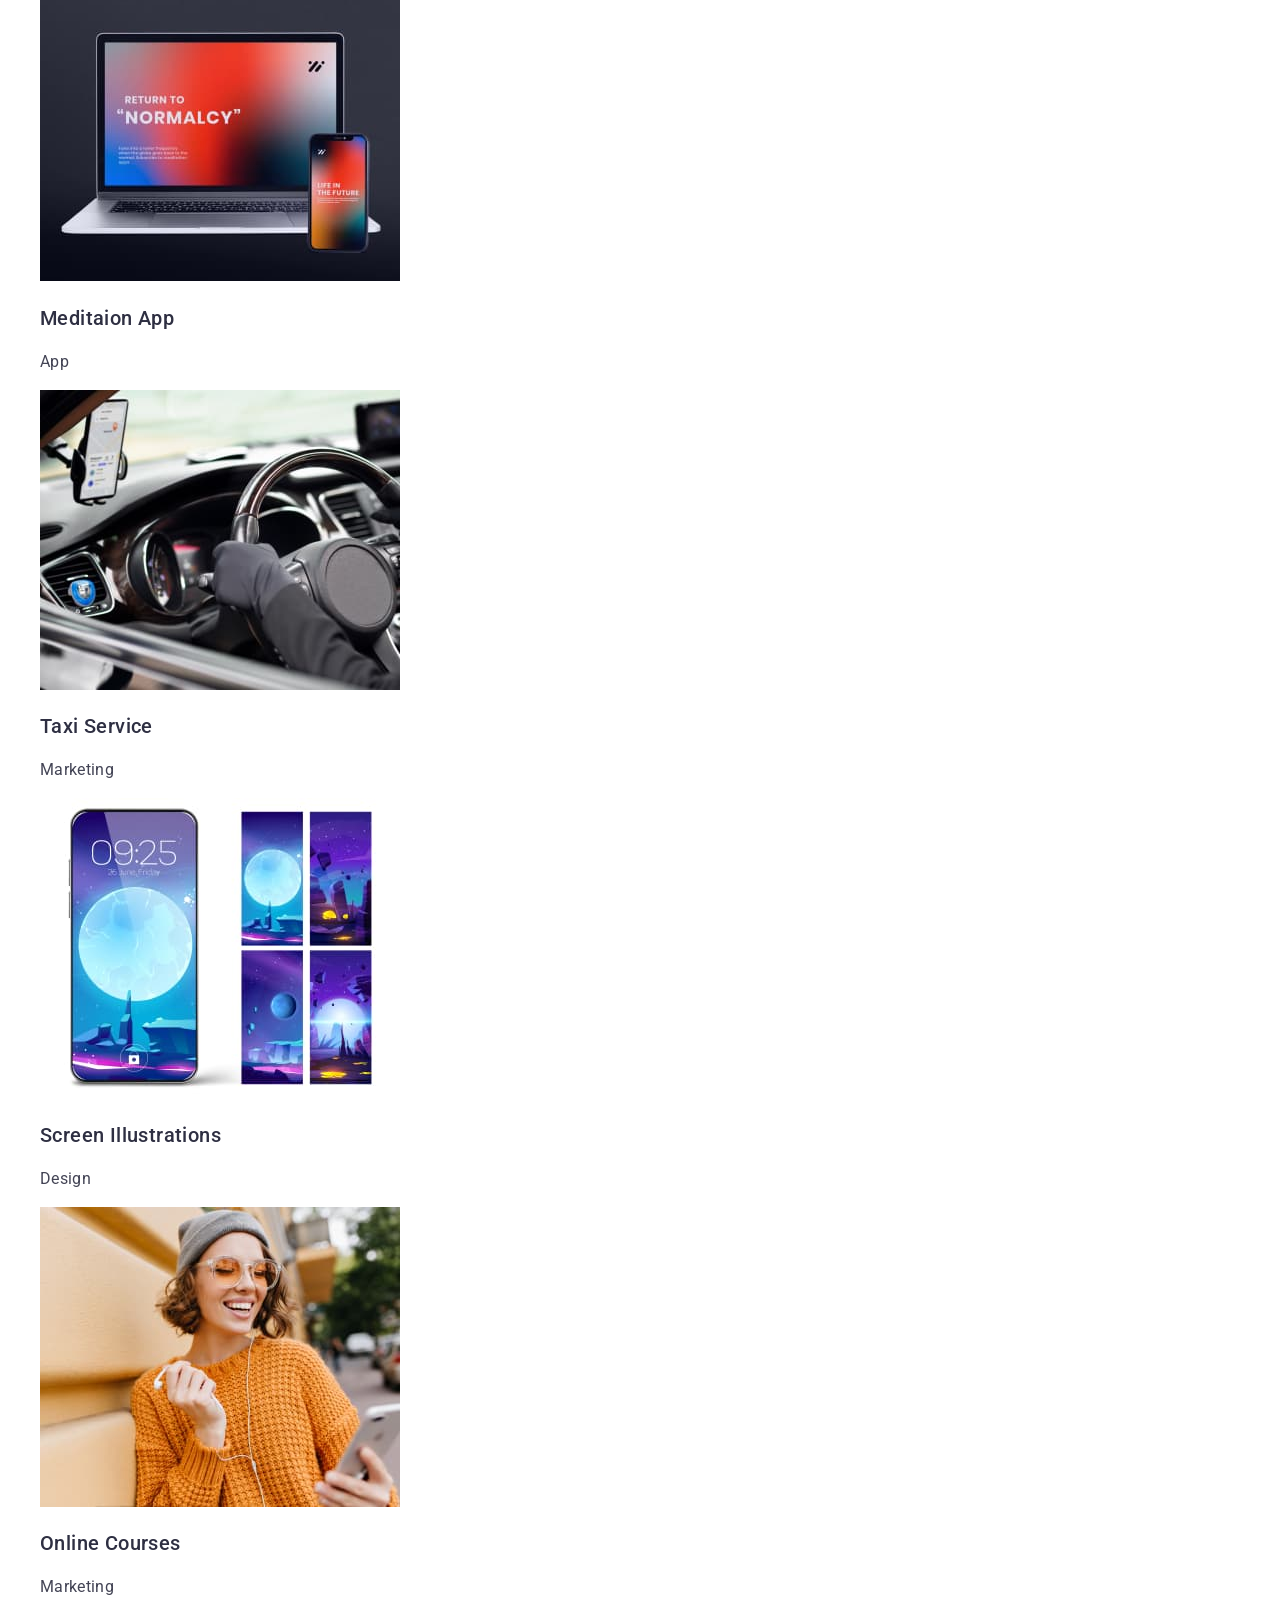
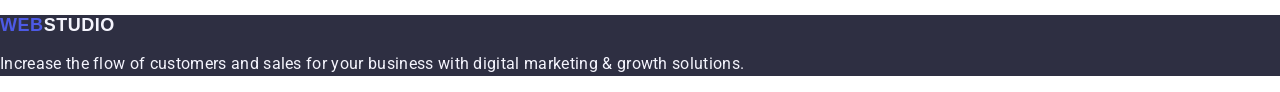
==== commit 9095065f: "add: all styles" ====
--- a/index.html
+++ b/index.html
@@ -20,24 +20,34 @@
   <body>
     <!-- HEADER -->
     <header>
-      <nav>
-        <a href="./index.html">WebStudio</a>
-        <ul>
-          <li>
-            <a href="">Studio</a>
-          </li>
-          <li>
-            <a href="">Portfolio</a>
-          </li>
-          <li>
-            <a href="">Contacts</a>
+      <nav class="main-nav">
+        <a class="main-nav-brand" href="./index.html"
+          ><span class="brand-blue">Web</span>Studio</a
+        >
+        <ul class="main-nav-list">
+          <li class="main-nav-item">
+            <a class="main-nav-link" href="">Studio</a>
+          </li>
+          <li class="main-nav-item">
+            <a class="main-nav-link" href="">Portfolio</a>
+          </li>
+          <li class="main-nav-item">
+            <a class="main-nav-link" href="">Contacts</a>
           </li>
         </ul>
       </nav>
-      <address>
-        <ul>
-          <li><a href="mailto:info@devstudio.com">info@devstudio.com</a></li>
-          <li><a href="tel:+110001111111">+11 (000) 111-11-11</a></li>
+      <address class="contacts">
+        <ul class="contacts-list">
+          <li class="contacts-item">
+            <a class="contact-link" href="mailto:info@devstudio.com"
+              >info@devstudio.com</a
+            >
+          </li>
+          <li class="contacts-item">
+            <a class="contact-link" href="tel:+110001111111"
+              >+11 (000) 111-11-11</a
+            >
+          </li>
         </ul>
       </address>
     </header>
@@ -45,37 +55,37 @@
     <main>
       <!-- Hero section  -->
       <section class="hero">
-        <h1>Effective Solutions for Your Business</h1>
-        <button type="button">Order Service</button>
+        <h1 class="hero-title">Effective Solutions for Your Business</h1>
+        <button class="hero-button" type="button">Order Service</button>
       </section>
       <!--   Features section  -->
       <section class="features">
-        <h2 style="display: none">Our Features</h2>
-        <ul>
-          <li>
-            <h3>Strategy</h3>
-            <p>
+        <h2 class="features-title">Our Features</h2>
+        <ul class="features-list">
+          <li class="features-item">
+            <h3 class="features-item-title">Strategy</h3>
+            <p class="features-item-text">
               Our goal is to identify the business problem to walk away with the
               perfect and creative solution.
             </p>
           </li>
-          <li>
-            <h3>Punctuality</h3>
-            <p>
+          <li class="features-item">
+            <h3 class="features-item-title">Punctuality</h3>
+            <p class="features-item-text">
               Bring the key message to the brand's audience for the best price
               within the shortest possible time.
             </p>
           </li>
-          <li>
-            <h3>Diligence</h3>
-            <p>
+          <li class="features-item">
+            <h3 class="features-item-title">Diligence</h3>
+            <p class="features-item-text">
               Research and confirm brands that present the strongest digital
               growth opportunities and minimize risk.
             </p>
           </li>
-          <li>
-            <h3>Technologies</h3>
-            <p>
+          <li class="features-item">
+            <h3 class="features-item-title">Technologies</h3>
+            <p class="features-item-text">
               Design practice focused on digital experiences. We bring forth a
               deep passion for problem-solving.
             </p>
@@ -83,121 +93,133 @@
         </ul>
       </section>
       <!--  Our team section -->
-      <section class="team">
-        <h2>Our Team</h2>
-        <ul>
-          <li>
-            <img
+      <section class="our-team">
+        <h2 class="our-team-title">Our Team</h2>
+        <ul class="our-team-list">
+          <li class="our-team-item">
+            <img
+              class="our-team-item-image"
               src="./images/mark.jpg"
               alt="Mark Guerrero photo"
               width="264"
               height="260"
             />
-            <h3>Mark Guerrero</h3>
-            <p>Product Designer</p>
-          </li>
-          <li>
-            <img
+            <h3 class="our-team-item-title">Mark Guerrero</h3>
+            <p class="our-team-item-text">Product Designer</p>
+          </li>
+          <li class="our-team-item">
+            <img
+              class="our-team-item-image"
               src="./images/tom.jpg"
               alt="Tom Ford photo"
               width="264"
               height="260"
             />
-            <h3>Tom Ford</h3>
-            <p>Frontend Developer</p>
-          </li>
-          <li>
-            <img
+            <h3 class="our-team-item-title">Tom Ford</h3>
+            <p class="our-team-item-text">Frontend Developer</p>
+          </li>
+          <li class="our-team-item">
+            <img
+              class="our-team-item-image"
               src="./images/camila.jpg"
               alt="Camila Garcia photo"
               width="264"
               height="260"
             />
-            <h3>Camila Garcia</h3>
-            <p>Marketing</p>
-          </li>
-          <li>
-            <img
+            <h3 class="our-team-item-title">Camila Garcia</h3>
+            <p class="our-team-item-text">Marketing</p>
+          </li>
+          <li class="our-team-item">
+            <img
+              class="our-team-item-image"
               src="./images/daniel.jpg"
               alt="Daniel Wilson photo"
               width="264"
               height="260"
             />
-            <h3>Daniel Wilson</h3>
-            <p>UI Designer</p>
+            <h3 class="our-team-item-title">Daniel Wilson</h3>
+            <p class="our-team-item-text">UI Designer</p>
           </li>
         </ul>
       </section>
       <!-- Section portfolio -->
-      <section>
-        <h2>Our Portfolio</h2>
-        <ul>
-          <li>
-            <img
+      <section class="portfolio">
+        <h2 class="portfolio-title">Our Portfolio</h2>
+        <ul class="portfolio-list">
+          <li class="portfolio-item">
+            <img
+              class="portfolio-item-image"
               src="./images/banking-app.jpg"
               alt="Project Banking app picture"
               width="360"
               height="300"
             />
-            <h3>Banking App</h3>
-            <p>App</p>
-          </li>
-          <li>
-            <img
+            <h3 class="portfolio-item-title">Banking App</h3>
+            <p class="portfolio-item-text">App</p>
+          </li>
+          <li class="portfolio-item">
+            <img
+              class="portfolio-item-image"
               src="./images/cashless-payment.jpg"
               alt="Project Cashless payment picture"
               width="360"
               height="300"
             />
-            <h3>Cashless Payment</h3>
-            <p>Marketing</p>
-          </li>
-          <li>
-            <img
+            <h3 class="portfolio-item-title">Cashless Payment</h3>
+            <p class="portfolio-item-text">Marketing</p>
+          </li>
+          <li class="portfolio-item">
+            <img
+              class="portfolio-item-image"
               src="./images/meditation-app.jpg"
               alt="Project Meditation app picture"
               width="360"
               height="300"
             />
-            <h3>Meditaion App</h3>
-            <p>App</p>
-          </li>
-          <li>
-            <img
+            <h3 class="portfolio-item-title">Meditaion App</h3>
+            <p class="portfolio-item-text">App</p>
+          </li>
+          <li class="portfolio-item">
+            <img
+              class="portfolio-item-image"
               src="./images/taxi-service.jpg"
               alt="Project Taxi service picture"
               width="360"
               height="300"
             />
-            <h3>Taxi Service</h3>
-            <p>Marketing</p>
-          </li>
-          <li>
-            <img
+            <h3 class="portfolio-item-title">Taxi Service</h3>
+            <p class="portfolio-item-text">Marketing</p>
+          </li>
+          <li class="portfolio-item">
+            <img
+              class="portfolio-item-image"
               src="./images/screen-illustrations.jpg"
               alt="Project Screen illustrations picture"
               width="360"
               height="300"
             />
-            <h3>Screen Illustrations</h3>
-            <p>Design</p>
-          </li>
-          <li>
-            <img
+            <h3 class="portfolio-item-title">Screen Illustrations</h3>
+            <p class="portfolio-item-text">Design</p>
+          </li>
+          <li class="portfolio-item">
+            <img
+              class="portfolio-item-image"
               src="./images/online-courses.jpg"
               alt="Project Online courses picture"
               width="360"
               height="300"
             />
-            <h3>Online Courses</h3>
-            <p>Marketing</p>
+            <h3 class="portfolio-item-title">Online Courses</h3>
+            <p class="portfolio-item-text">Marketing</p>
           </li>
         </ul>
       </section>
     </main>
-    <footer>
-      <a href="./index.html">WebStudio</a>
-      <p>
+    <footer class="footer">
+      <a class="footer-brand" href="./index.html"
+        ><span class="brand-blue">Web</span>Studio</a
+      >
+      <p class="footer-text">
         Increase the flow of customers and sales for your business with digital
         marketing & growth solutions.
       </p>
--- a/css/styles.css
+++ b/css/styles.css
@@ -1,15 +1,164 @@
 body {
-    font-family: 'Roboto', sans-serif;
-    font-size: 16px;
-    color: #434455;
-    background-color: #fff;
+  font-family: 'Roboto', sans-serif;
+  font-size: 16px;
+  font-weight: 400;
+  letter-spacing: 0.32px;
+  color: #434455;
+  background-color: #fff;
 }
 
 ul {
-    list-style-type: none;
+  list-style-type: none;
 }
 
 a {
-    text-decoration: none;
+  text-decoration: none;
 }
 
+/* --------------- Header -------- */
+
+.main-nav-brand {
+  text-transform: uppercase;
+  font-family: 'Raleway', sans-serif;
+  font-size: 18px;
+  font-weight: 700;
+  line-height: 116.667%;
+  letter-spacing: 0.54px;
+}
+
+.brand-blue {
+  color: #4d5ae5;
+}
+
+.main-nav-brand,
+.main-nav-link {
+  color: #2e2f42;
+}
+
+.main-nav-link {
+  font-weight: 500;
+  line-height: 150%;
+}
+
+.contact-link {
+  color: #434455;
+  font-style: normal;
+  line-height: 150%;
+}
+
+/* --------------- Hero section ------------ */
+
+.hero {
+  background-color: #2e2f42;
+}
+
+.hero-title {
+  color: #fff;
+  font-size: 56px;
+  font-weight: 700;
+  line-height: 107.143%;
+  letter-spacing: 1.12px;
+  text-align: center;
+}
+
+.hero-button {
+  background-color: #4d5ae5;
+  color: #fff;
+  font-weight: 500;
+  line-height: 150%;
+  letter-spacing: 0.64px;
+  text-align: center;
+}
+
+/* ------------- Features section ----------- */
+
+.features-title {
+  display: none;
+}
+
+.features-item-title {
+  font-size: 20px;
+  font-weight: 500;
+  line-height: 120%;
+  letter-spacing: 0.4px;
+  color: #2e2f42;
+}
+
+.features-item-text {
+  line-height: 150%;
+}
+
+/* Our team section */
+
+.our-team {
+  background-color: #f4f4fd;
+}
+
+.our-team-title {
+  font-size: 36px;
+  font-weight: 700;
+  line-height: 111.111%;
+  letter-spacing: 0.72px;
+  text-transform: capitalize;
+  text-align: center;
+  color: #2e2f42;
+}
+
+.our-team-item {
+  background-color: #fff;
+}
+
+.our-team-item-title {
+  font-size: 20px;
+  font-weight: 500;
+  line-height: 120%;
+  letter-spacing: 0.4px;
+  color: #2e2f42;
+}
+
+.our-team-item-text {
+  line-height: 150%;
+}
+
+/* ------- Portfolio Section ------ */
+
+.portfolio-title {
+  font-size: 36px;
+  font-weight: 700;
+  line-height: 111.111%;
+  letter-spacing: 0.72px;
+  text-transform: capitalize;
+  text-align: center;
+  color: #2e2f42;
+}
+
+.portfolio-item-title {
+  font-size: 20px;
+  font-weight: 500;
+  line-height: 120%;
+  letter-spacing: 0.4px;
+  color: #2e2f42;
+}
+
+.portfolio-item-text {
+  line-height: 150%;
+}
+
+/* ------------ Footer -------------- */
+.footer {
+  background-color: #2e2f42;
+  color: #f4f4fd;
+}
+.footer-brand {
+  text-transform: uppercase;
+  font-family: 'Raleway', sans-serif;
+  font-size: 18px;
+  font-weight: 700;
+  line-height: 116.667%;
+  letter-spacing: 0.54px;
+  color: #f4f4fd;
+}
+
+.footer-text {
+  line-height: 150%;
+}
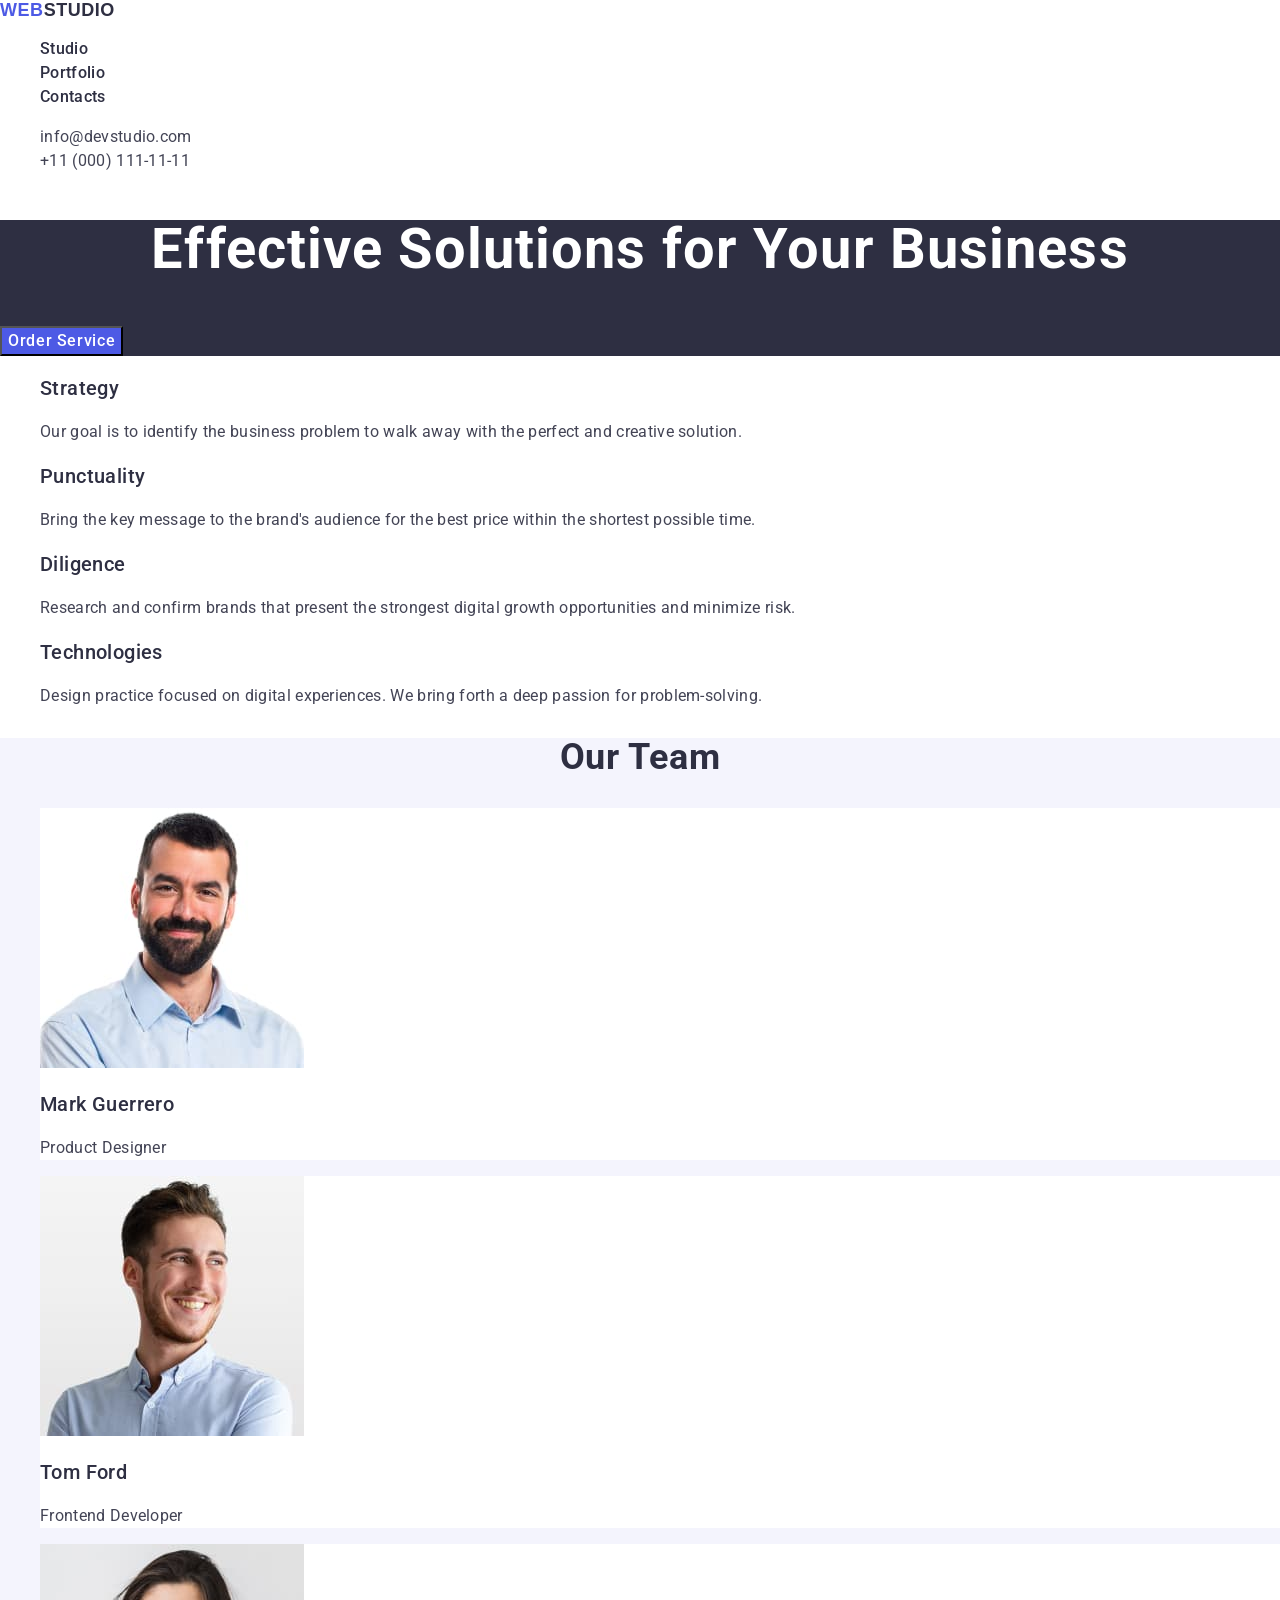
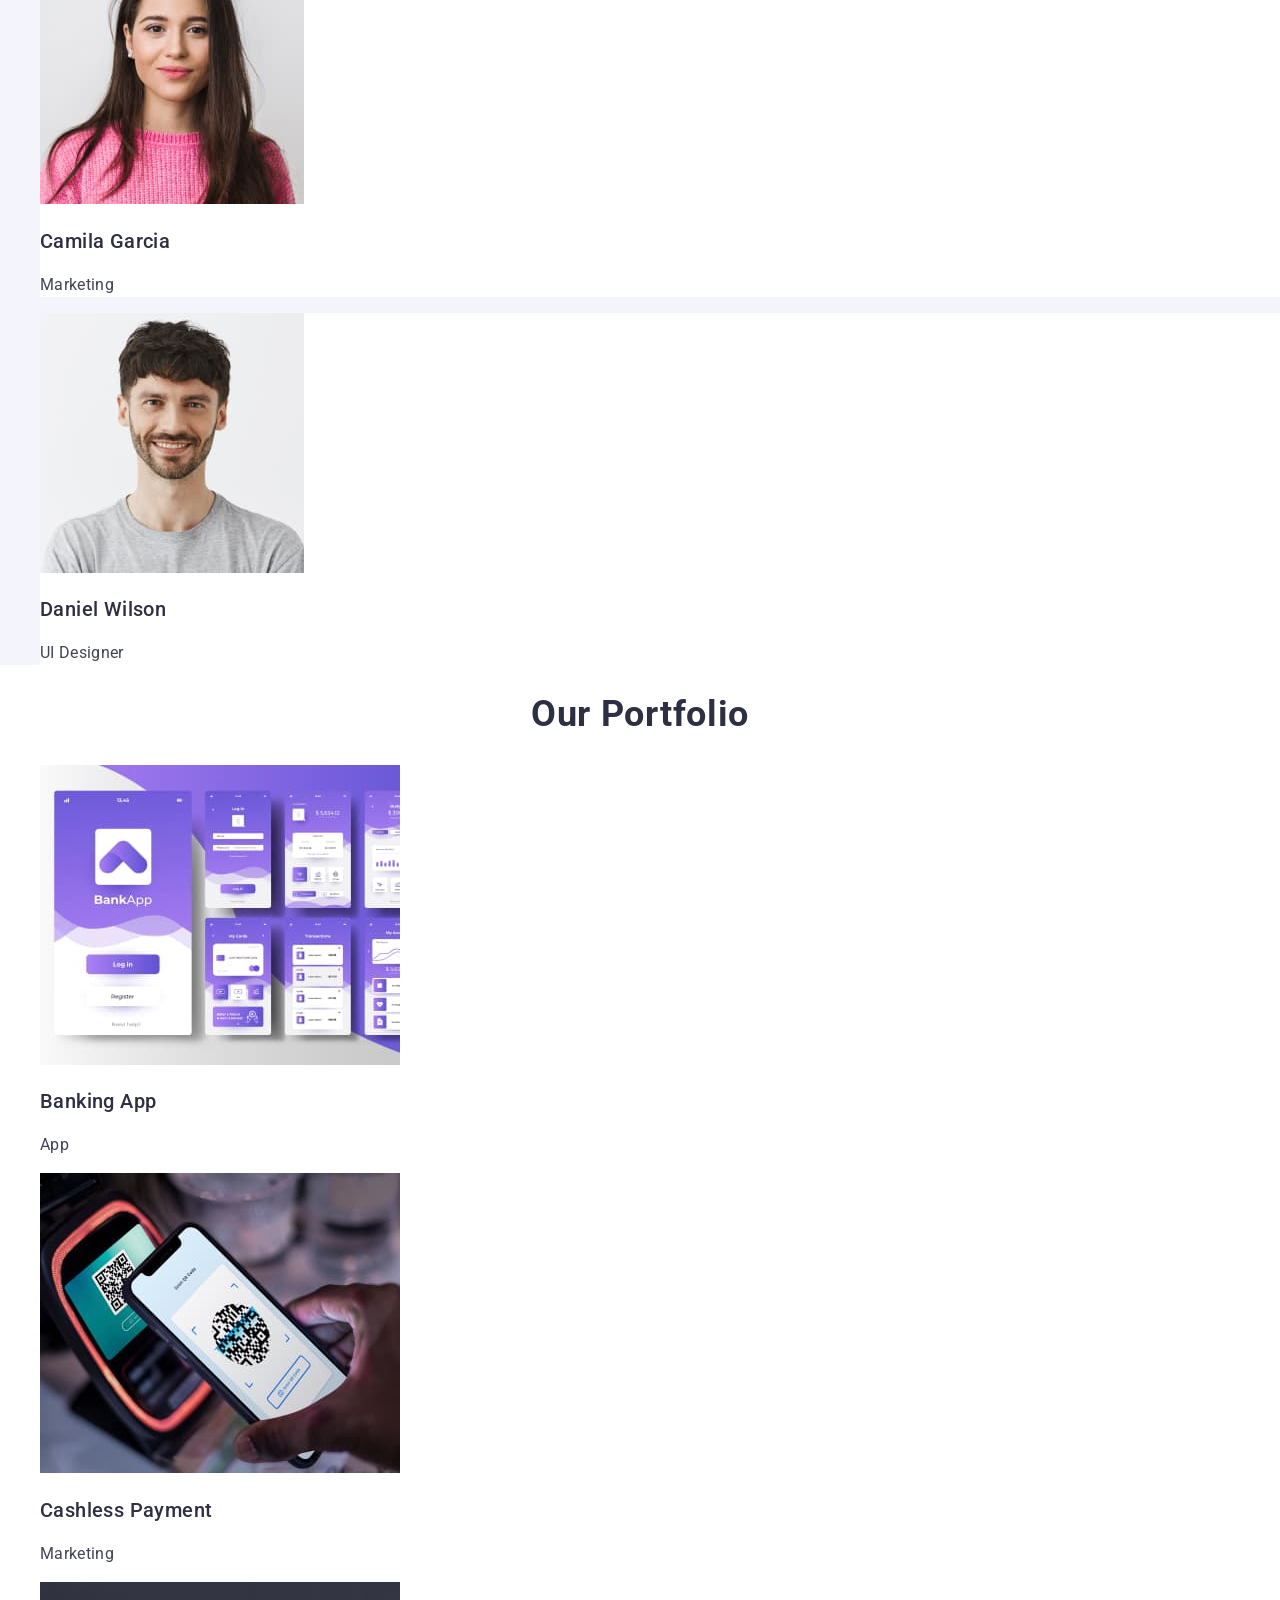
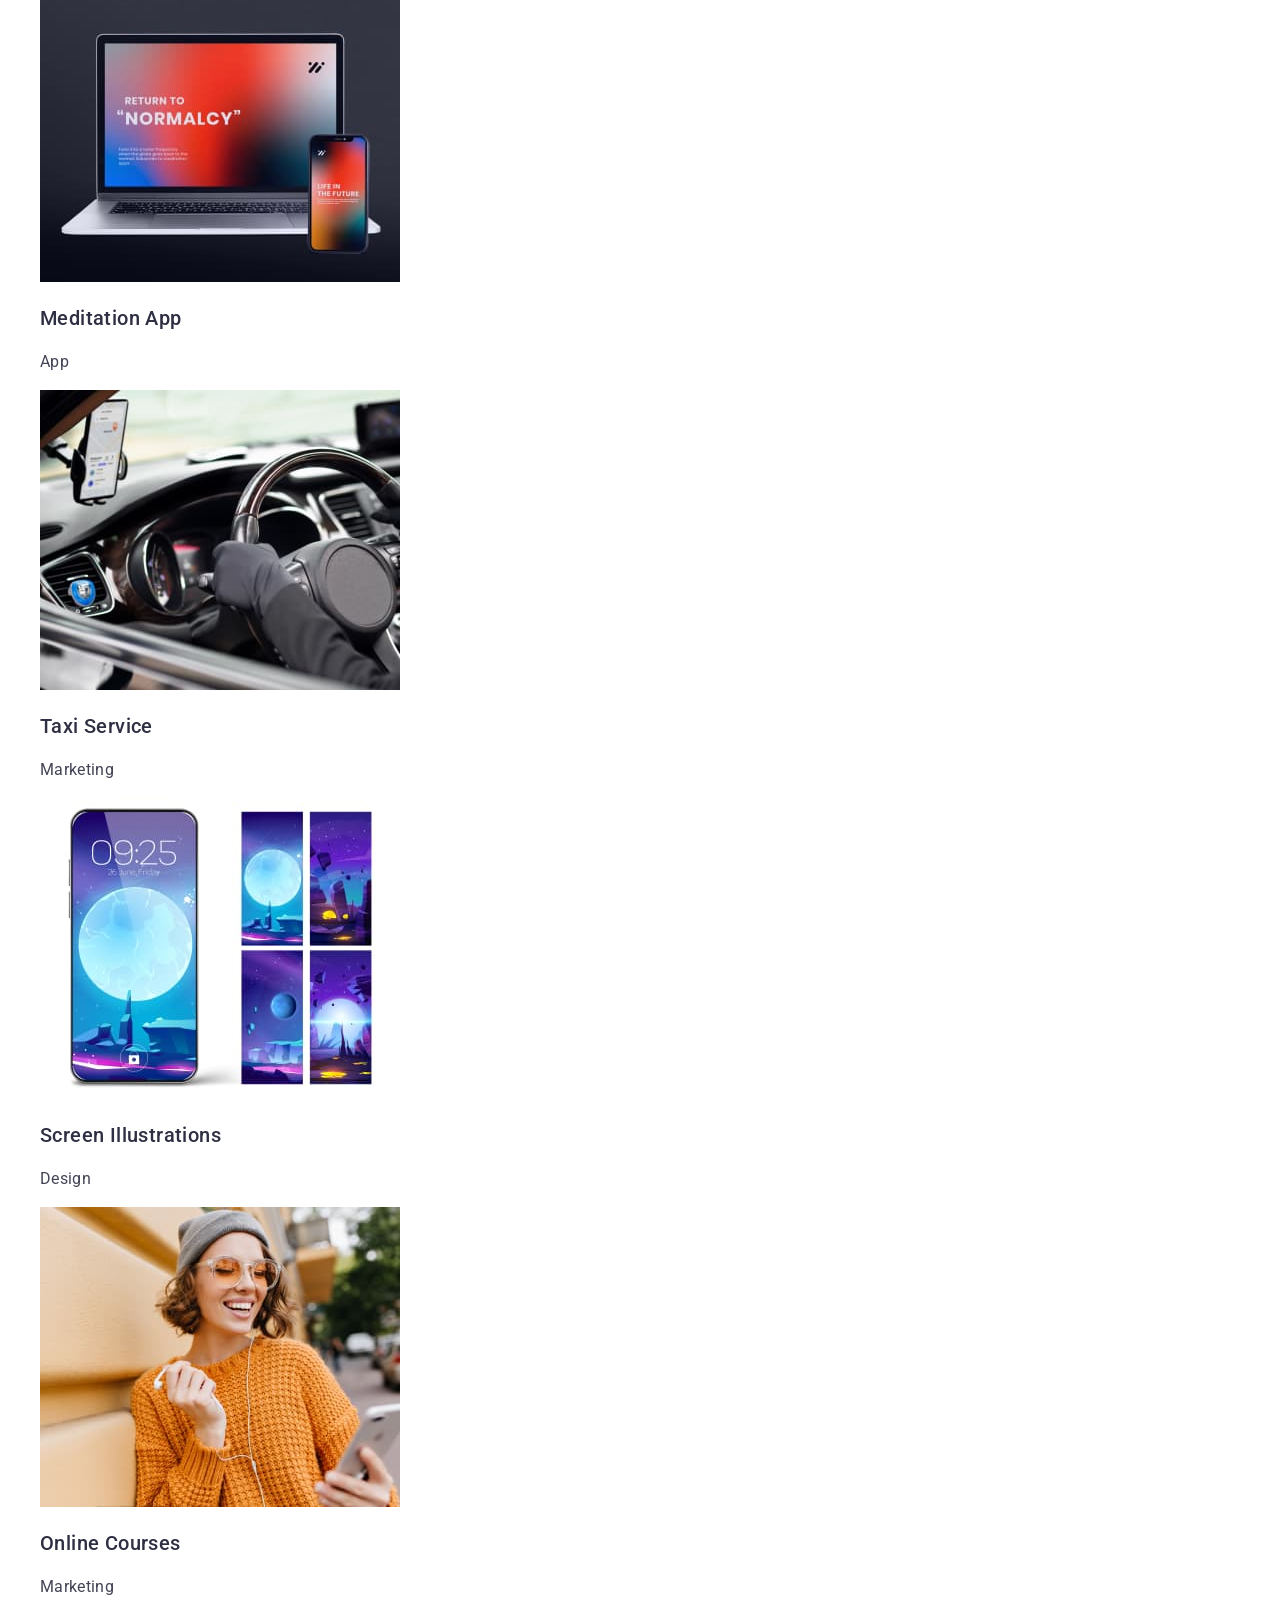
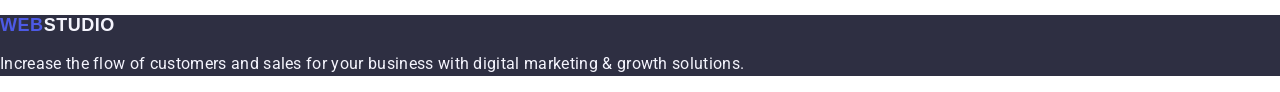
==== commit 09a8f7a0: "fix: 1" ====
--- a/index.html
+++ b/index.html
@@ -22,11 +22,11 @@
     <header>
       <nav class="main-nav">
         <a class="main-nav-brand" href="./index.html"
-          ><span class="brand-blue">Web</span>Studio</a
+          >Web<span class="main-nav-brand-span">Studio</span></a
         >
         <ul class="main-nav-list">
           <li class="main-nav-item">
-            <a class="main-nav-link" href="">Studio</a>
+            <a class="main-nav-link" href="./index.html">Studio</a>
           </li>
           <li class="main-nav-item">
             <a class="main-nav-link" href="">Portfolio</a>
@@ -39,12 +39,12 @@
       <address class="contacts">
         <ul class="contacts-list">
           <li class="contacts-item">
-            <a class="contact-link" href="mailto:info@devstudio.com"
+            <a class="contacts-link" href="mailto:info@devstudio.com"
               >info@devstudio.com</a
             >
           </li>
           <li class="contacts-item">
-            <a class="contact-link" href="tel:+110001111111"
+            <a class="contacts-link" href="tel:+110001111111"
               >+11 (000) 111-11-11</a
             >
           </li>
@@ -60,7 +60,7 @@
       </section>
       <!--   Features section  -->
       <section class="features">
-        <h2 class="features-title">Our Features</h2>
+        <h2 class="features-title" style="display: none">Our Features</h2>
         <ul class="features-list">
           <li class="features-item">
             <h3 class="features-item-title">Strategy</h3>
@@ -176,7 +176,7 @@
               width="360"
               height="300"
             />
-            <h3 class="portfolio-item-title">Meditaion App</h3>
+            <h3 class="portfolio-item-title">Meditation App</h3>
             <p class="portfolio-item-text">App</p>
           </li>
           <li class="portfolio-item">
@@ -217,7 +217,7 @@
     </main>
     <footer class="footer">
       <a class="footer-brand" href="./index.html"
-        ><span class="brand-blue">Web</span>Studio</a
+        >Web<span class="footer-brand-span">Studio</span></a
       >
       <p class="footer-text">
         Increase the flow of customers and sales for your business with digital
--- a/css/styles.css
+++ b/css/styles.css
@@ -2,7 +2,7 @@
   font-family: 'Roboto', sans-serif;
   font-size: 16px;
   font-weight: 400;
-  letter-spacing: 0.32px;
+  letter-spacing: 0.02em;
   color: #434455;
   background-color: #fff;
 }
@@ -22,28 +22,38 @@
   font-family: 'Raleway', sans-serif;
   font-size: 18px;
   font-weight: 700;
-  line-height: 116.667%;
-  letter-spacing: 0.54px;
-}
-
-.brand-blue {
+  line-height: 1.17;
+  letter-spacing: 0.03em;
   color: #4d5ae5;
 }
 
-.main-nav-brand,
-.main-nav-link {
+.main-nav-brand-span {
   color: #2e2f42;
 }
 
 .main-nav-link {
   font-weight: 500;
-  line-height: 150%;
+  line-height: 1.5;
+  color: #2e2f42;
 }
 
-.contact-link {
+.main-nav-link:hover,
+.main-nav-link:focus {
+  color: #404bbf;
+}
+
+.contacts {
+  font-style: normal;
+}
+
+.contacts-link {
   color: #434455;
-  font-style: normal;
-  line-height: 150%;
+  line-height: 1.5;
+}
+
+.contacts-link:hover,
+.contacts-link:focus {
+  color: #404bbf;
 }
 
 /* --------------- Hero section ------------ */
@@ -57,7 +67,7 @@
   font-size: 56px;
   font-weight: 700;
   line-height: 107.143%;
-  letter-spacing: 1.12px;
+  letter-spacing: 0.02em;
   text-align: center;
 }
 
@@ -65,27 +75,29 @@
   background-color: #4d5ae5;
   color: #fff;
   font-weight: 500;
-  line-height: 150%;
-  letter-spacing: 0.64px;
+  line-height: 1.5;
+  letter-spacing: 0.04em;
   text-align: center;
+  cursor: pointer;
+}
+
+.hero-button:hover,
+.hero-button:focus {
+  background-color: #404bbf;
 }
 
 /* ------------- Features section ----------- */
 
-.features-title {
-  display: none;
-}
-
 .features-item-title {
   font-size: 20px;
   font-weight: 500;
-  line-height: 120%;
+  line-height: 1.2;
   letter-spacing: 0.4px;
   color: #2e2f42;
 }
 
 .features-item-text {
-  line-height: 150%;
+  line-height: 1.5;
 }
 
 /* Our team section */
@@ -98,7 +110,7 @@
   font-size: 36px;
   font-weight: 700;
   line-height: 111.111%;
-  letter-spacing: 0.72px;
+  letter-spacing: 0.02em;
   text-transform: capitalize;
   text-align: center;
   color: #2e2f42;
@@ -112,7 +124,7 @@
   font-size: 20px;
   font-weight: 500;
   line-height: 120%;
-  letter-spacing: 0.4px;
+  letter-spacing: 0.02em;
   color: #2e2f42;
 }
 
@@ -126,7 +138,7 @@
   font-size: 36px;
   font-weight: 700;
   line-height: 111.111%;
-  letter-spacing: 0.72px;
+  letter-spacing: 0.02em;
   text-transform: capitalize;
   text-align: center;
   color: #2e2f42;
@@ -136,29 +148,35 @@
   font-size: 20px;
   font-weight: 500;
   line-height: 120%;
-  letter-spacing: 0.4px;
+  letter-spacing: 0.02em;
   color: #2e2f42;
 }
 
 .portfolio-item-text {
-  line-height: 150%;
+  line-height: 1.5;
 }
 
 /* ------------ Footer -------------- */
+
 .footer {
   background-color: #2e2f42;
   color: #f4f4fd;
 }
+
 .footer-brand {
   text-transform: uppercase;
   font-family: 'Raleway', sans-serif;
   font-size: 18px;
   font-weight: 700;
-  line-height: 116.667%;
-  letter-spacing: 0.54px;
+  line-height: 1.17;
+  letter-spacing: 0.03em;
+  color: #4d5ae5;
+}
+
+.footer-brand-span {
   color: #f4f4fd;
 }
 
 .footer-text {
-  line-height: 150%;
+  line-height: 1.5;
 }
